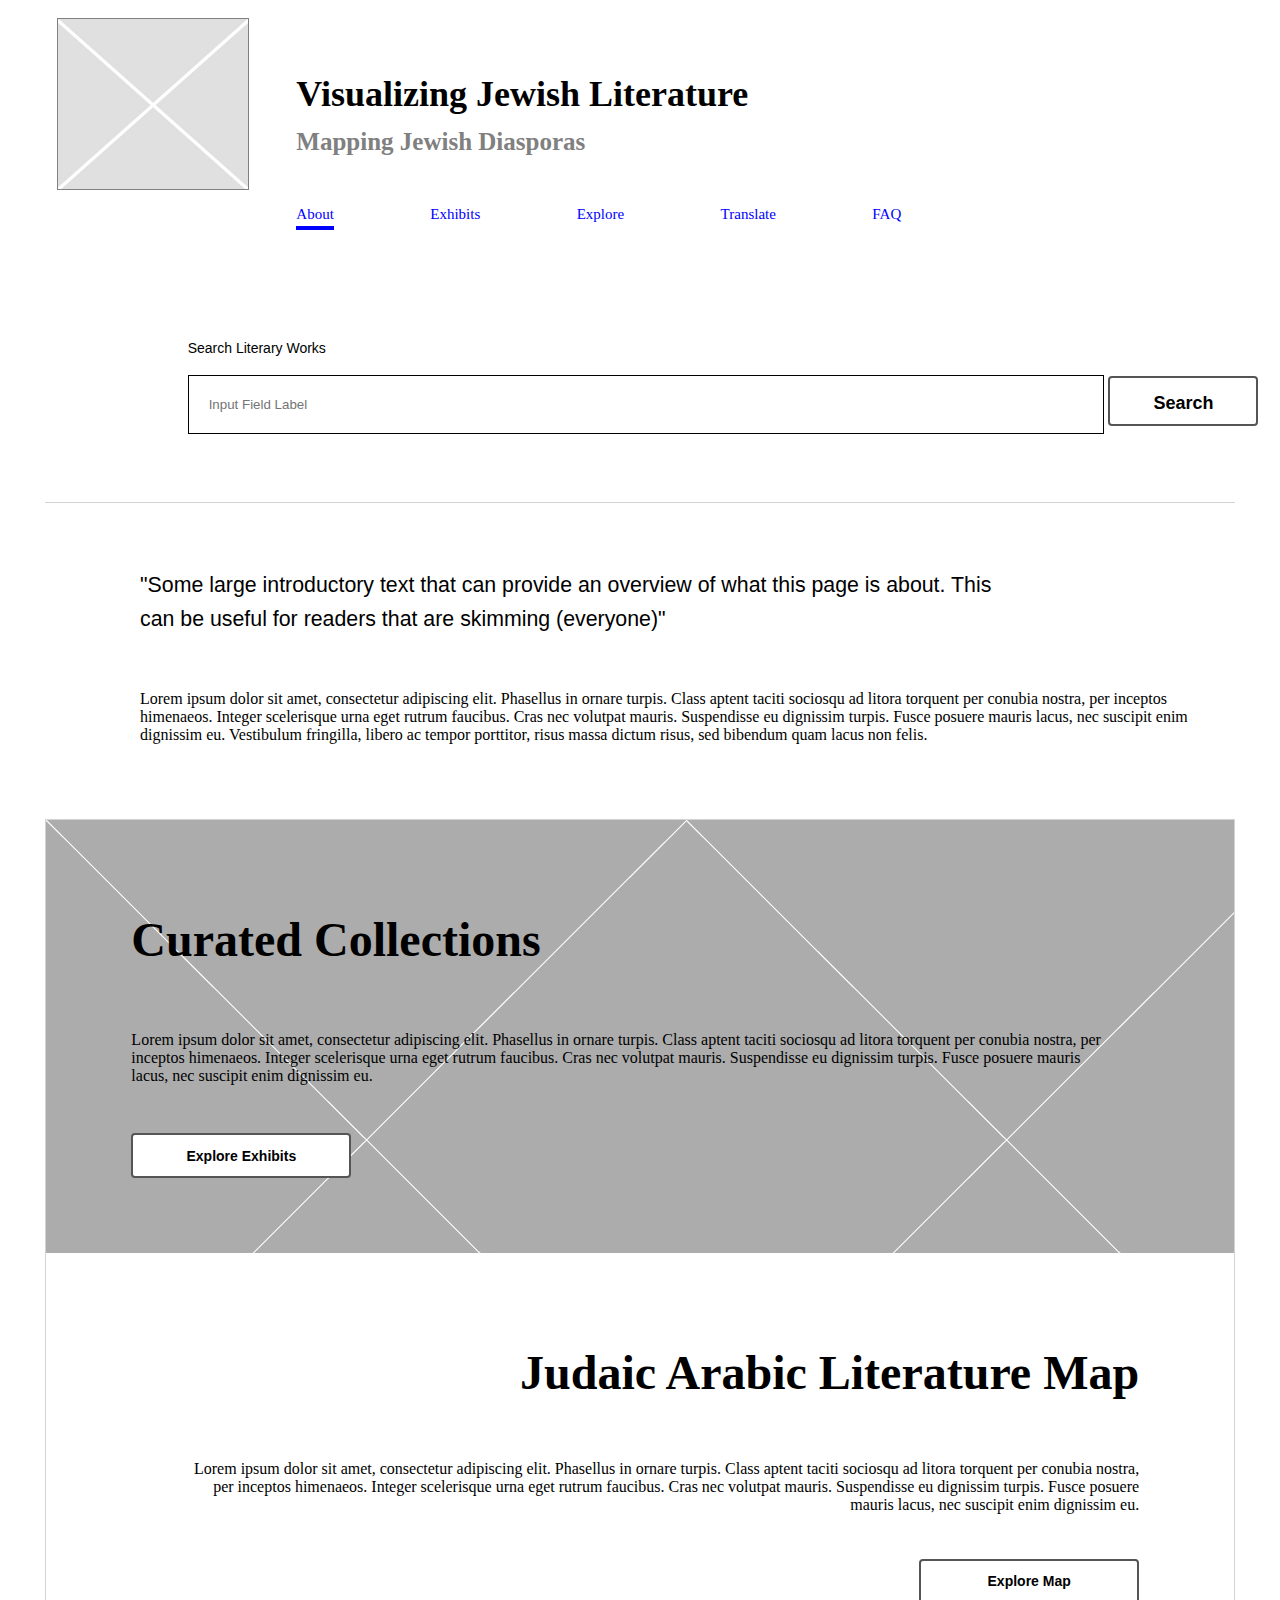
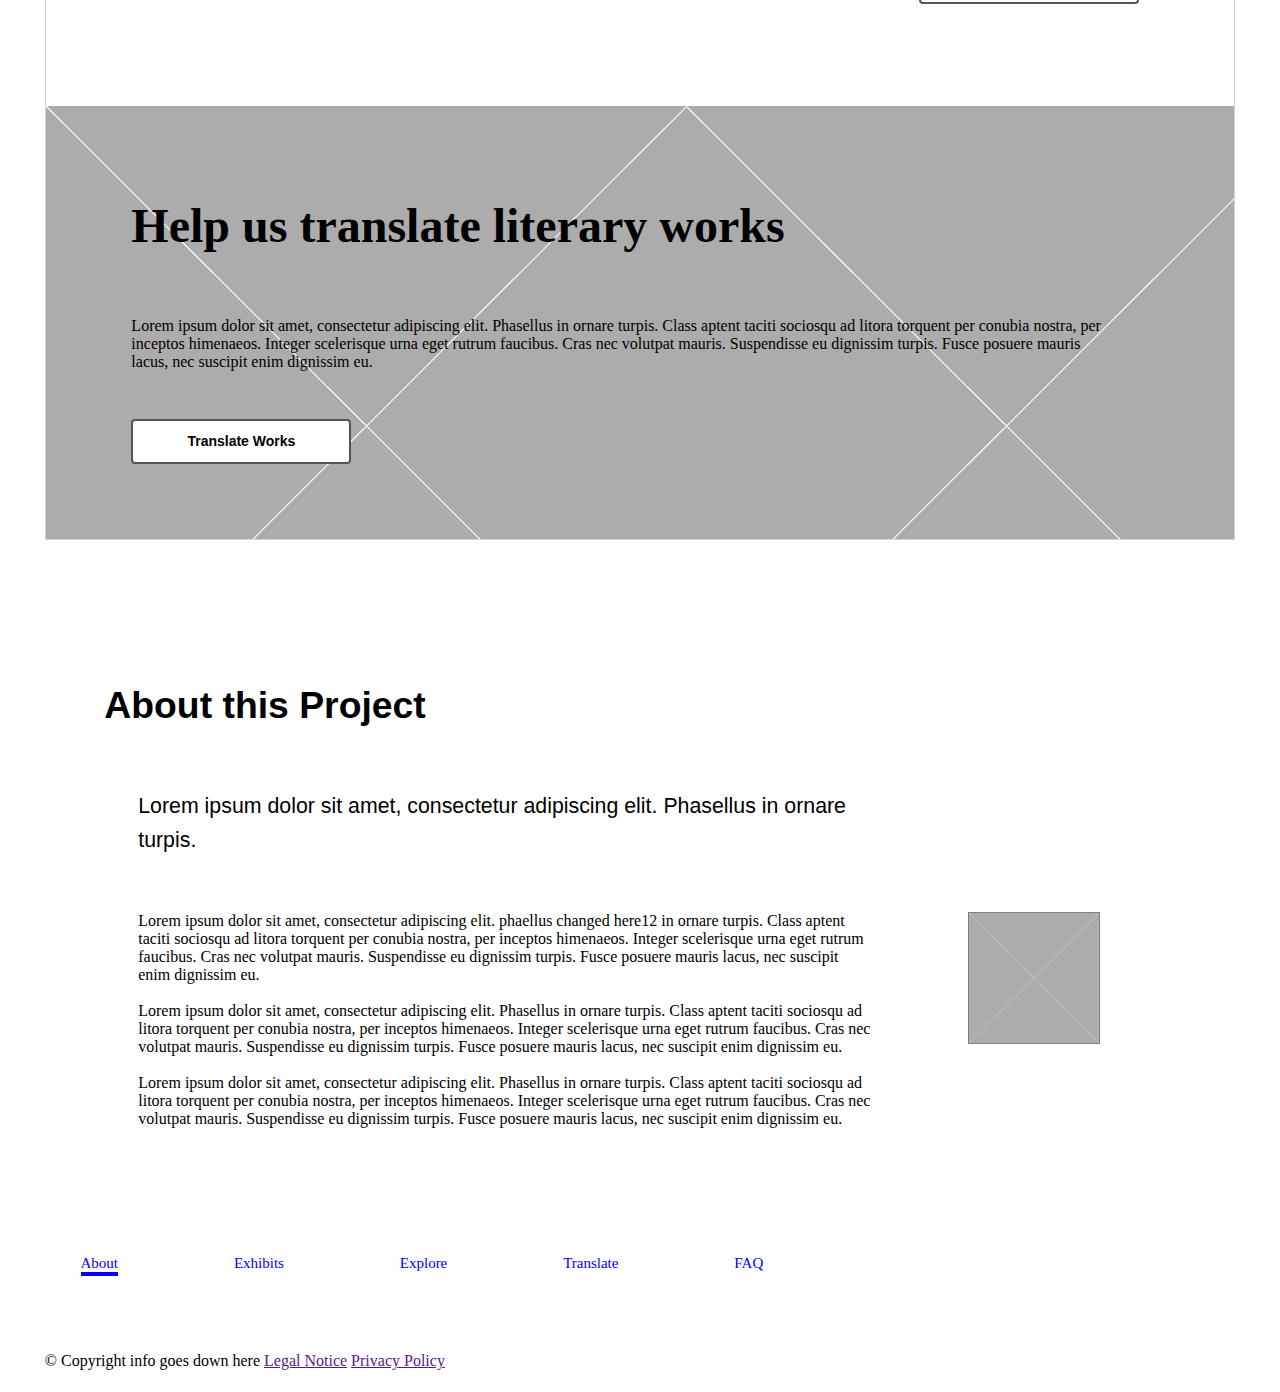
==== website/index.html @ 5f7ebefe "removed website/" ====
<!doctype html>
<html lang="en">
  <head>
    <!-- Required meta tags -->
    <meta charset="utf-8">
    <meta name="viewport" content="width=device-width, initial-scale=1, shrink-to-fit=no">
    <!-- Add in key words and description! -->


    <!-- Bootstrap CSS -->
    <link rel="stylesheet" href="https://stackpath.bootstrapcdn.com/bootstrap/4.1.1/css/bootstrap.min.css" integrity="sha384-WskhaSGFgHYWDcbwN70/dfYBj47jz9qbsMId/iRN3ewGhXQFZCSftd1LZCfmhktB" crossorigin="anonymous">
    <title>Jewish Language Orthographies</title>
    <link rel="stylesheet" href="css/jewish_lang_orth.css">

    <!-- add an icon -->


  </head>
  <body>
    <header>
        <img class="top-right-image" src="images/placeholder-rectangle.jpg" alt="placeholder image">
        <div class= "header-text">
            <h1>Visualizing Jewish Literature</h1>
            <h2>Mapping Jewish Diasporas</h2>
            <nav>
                <a href="index.html" class="active">About</a>
                <a href="exhibits.html">Exhibits</a>
                <a href="explore.html">Explore</a>
                <a href="translate.html">Translate</a>
                <a href="faq.html">FAQ</a>
            </nav>
        </div>
    </header>
    <main>
        <div class="search-container">
            <p id="Search-Lit">Search Literary Works</p>
            <form action="/action_page.php">
                <input type="text" placeholder="Input Field Label" name="search">
                <button type="submit">Search</button>
            </form>
        </div>

    <hr>




        <div class="introduction">
            <p class="larger-text">"Some large introductory text that can provide an overview of what this page is about. This can be useful for readers that are skimming (everyone)"</p>

            <p>Lorem ipsum dolor sit amet, consectetur adipiscing elit. Phasellus in ornare turpis. Class aptent taciti sociosqu ad litora torquent per conubia nostra, per inceptos himenaeos. Integer scelerisque urna eget rutrum faucibus. Cras nec volutpat mauris. Suspendisse eu dignissim turpis. Fusce posuere mauris lacus, nec suscipit enim dignissim eu. Vestibulum fringilla, libero ac tempor porttitor, risus massa dictum risus, sed bibendum quam lacus non felis.</p>
        </div>

        <div class="featured-boxes">
            <div class="featured-odd">
                <h1>Curated Collections</h1>
                <p>Lorem ipsum dolor sit amet, consectetur adipiscing elit. Phasellus in ornare turpis. Class aptent taciti sociosqu ad litora torquent per conubia nostra, per inceptos himenaeos. Integer scelerisque urna eget rutrum faucibus. Cras nec volutpat mauris. Suspendisse eu dignissim turpis. Fusce posuere mauris lacus, nec suscipit enim dignissim eu.</p>

                <button onclick="href='exhibits.html'" type="button">Explore Exhibits</button>
<!--
                <div id="button">
                    <a href="exhibits.html">Explore Exhibits</a>
                </div> -->
            </div>

            <div class="featured-even">
                <h1>Judaic Arabic Literature Map</h1>
                <p>Lorem ipsum dolor sit amet, consectetur adipiscing elit. Phasellus in ornare turpis. Class aptent taciti sociosqu ad litora torquent per conubia nostra, per inceptos himenaeos. Integer scelerisque urna eget rutrum faucibus. Cras nec volutpat mauris. Suspendisse eu dignissim turpis. Fusce posuere mauris lacus, nec suscipit enim dignissim eu.</p>

                <button onclick="href='exhibits.html'" type="button">Explore Map</button>

            </div>


            <div class="featured-odd">
                <h1>Help us translate literary works</h1>
                <p>Lorem ipsum dolor sit amet, consectetur adipiscing elit. Phasellus in ornare turpis. Class aptent taciti sociosqu ad litora torquent per conubia nostra, per inceptos himenaeos. Integer scelerisque urna eget rutrum faucibus. Cras nec volutpat mauris. Suspendisse eu dignissim turpis. Fusce posuere mauris lacus, nec suscipit enim dignissim eu.</p>
                <button onclick="href='exhibits.html'" type="button">Translate Works</button>

            </div>
        </div>

        <div class="abt-this-project">
            <div class= 'abt-this-project-text'>
                <h2>About this Project</h2>
                <p class="larger-text">Lorem ipsum dolor sit amet, consectetur adipiscing elit. Phasellus in ornare turpis.</p>

                <img src="images/placeholder-square.jpg" alt="placeholder image">
                <p>Lorem ipsum dolor sit amet, consectetur adipiscing elit. phaellus changed here12 in ornare turpis. Class aptent taciti sociosqu ad litora torquent per conubia nostra, per inceptos himenaeos. Integer scelerisque urna eget rutrum faucibus. Cras nec volutpat mauris. Suspendisse eu dignissim turpis. Fusce posuere mauris lacus, nec suscipit enim dignissim eu.
                <br><br>
                Lorem ipsum dolor sit amet, consectetur adipiscing elit. Phasellus in ornare turpis. Class aptent taciti sociosqu ad litora torquent per conubia nostra, per inceptos himenaeos. Integer scelerisque urna eget rutrum faucibus. Cras nec volutpat mauris. Suspendisse eu dignissim turpis. Fusce posuere mauris lacus, nec suscipit enim dignissim eu.
                <br><br>
                Lorem ipsum dolor sit amet, consectetur adipiscing elit. Phasellus in ornare turpis. Class aptent taciti sociosqu ad litora torquent per conubia nostra, per inceptos himenaeos. Integer scelerisque urna eget rutrum faucibus. Cras nec volutpat mauris. Suspendisse eu dignissim turpis. Fusce posuere mauris lacus, nec suscipit enim dignissim eu. </p>
            </div>

        </div>



        <div class="bottom-nav">
            <nav>
                <a href="index.html" class="active">About</a>
                <a href="exhibits.html">Exhibits</a>
                <a href="explore.html">Explore</a>
                <a href="translate234567.html">Translate</a>
                <a href="faq.html">FAQ</a>
            </nav>

        </div>


    </main>


    <footer>
        <p>&copy; Copyright info goes down here
        <a href="">   Legal Notice</a>
        <a href="">   Privacy Policy</a></p>
    </footer>

    <!-- Optional JavaScript -->
    <!-- jQuery first, then Popper.js, then Bootstrap JS -->
    <script src="https://code.jquery.com/jquery-3.3.1.slim.min.js" integrity="sha384-q8i/X+965DzO0rT7abK41JStQIAqVgRVzpbzo5smXKp4YfRvH+8abtTE1Pi6jizo" crossorigin="anonymous"></script>
    <script src="https://cdnjs.cloudflare.com/ajax/libs/popper.js/1.14.3/umd/popper.min.js" integrity="sha384-ZMP7rVo3mIykV+2+9J3UJ46jBk0WLaUAdn689aCwoqbBJiSnjAK/l8WvCWPIPm49" crossorigin="anonymous"></script>
    <script src="https://stackpath.bootstrapcdn.com/bootstrap/4.1.1/js/bootstrap.min.js" integrity="sha384-smHYKdLADwkXOn1EmN1qk/HfnUcbVRZyYmZ4qpPea6sjB/pTJ0euyQp0Mk8ck+5T" crossorigin="anonymous"></script>


  </body>
</html>
---- website/css/jewish_lang_orth.css ----
body{
    margin: .5% 3.5% .5% 3.5%;
    padding: 0%;
    text-align: left;
}


header{
    display: inline-block;
    margin-bottom: 5%;
    width: 100%;
    height: 15%;
    padding: 5px, 1px;
}

h1{
    color: black;
/*  text-align: left;
*/  font-size: 36px;
 f
    font-weight: bold;

}

h2{
    color: black;
    text-align: left;
    font-size: 26px;
    font: "Helvetica";
    font-weight: bold;
    line-height: 1;
}

p{
    /*NEED A FONT AND SIZE!*/
}



img.top-right-image{
    display: inline-block;
    position: static;
    width: 190px;
    height: 170px;
    float: left;
    border: 1px solid grey;
    margin-top: 1%;
    margin-right: 4%;
    margin-left: 1%;
}



@media screen and (max-width: 600px){
    img.top-right-image{
        display: none;
    }
}

.header-text{
    position: static;
    line-height: 1.6;
    padding: 1%;
    padding-left: 8%;
    padding-top: 3%;
    text-align: left;
    font-size: 15px;
    left: 220px;
}

.header-text h1{
/*    font: 50pt;
*/    margin-bottom: 5px;
}

.header-text h2{
    margin-top: 5px;
    color: grey;
    font-size: 25px;
}

nav{
/*  float: left;
*/  /*width: 80%;*/
/*  margin-top: 2%;
*/  overflow: hidden;
}

nav a{
    color: Blue;
    text-decoration: none;
    height: 3%;
    display: inline-block;
    text-align: left;
    padding-left: 0%;
    padding-top: 3%;
    margin-right: 10%;
    cursor: pointer;
    font-size: 15px;
}


.active, nav a:hover{
    text-decoration: none;
    border-bottom: solid 4px;
/*    padding: .1em;
*/    color: blue;
}


.search-container{
    display: block;
    width: 100%;
    margin: 0 auto;
    position: static;
    padding-left: 12%;
}

p#Search-Lit{
    font-family: Verdana, Geneva, sans-serif;
    font-size: 14px;
    padding-bottom: .5%;
    padding-top: 2%;
    padding-left: 0%;
    text-align: left;
}

.search-container form{
    display: block;
    position: static;
    margin: 0 auto;
    padding-bottom: 5%;
}

.search-container input{
/*  margin: auto;
*/  width: 75%;
    height: 55px;
/*    padding: 10px;
*/  padding-left: 20px;
    border-color: black;
    border: 1px solid black;
/*    justify-content: center;
    align-items: center;*/
}

.search-container button{
    display: block;
    background-color: white;
    color: black;
    border: 2px solid #555555;
    height: 50px;
    width: 150px;
    font-weight: bold;
    font-size: 18px;
    border-radius: 4px;
/*    text-align: center;
*/
    padding: 15px 15px;
    display: inline-block;
    text-decoration: none;
}

hr{
    border: 0;
    clear:both;
    display:block;
    width: 100%;               
    background-color: LightGray;
    height: 1px;
}


.introduction{
    width: 90%;
    justify-content: left;
    text-align: left;
    padding-left: 8%;
    padding-bottom: 5%;
    padding-top: 3%;
}

p.larger-text{
    font-size: 16pt;
    line-height: 1.6;
    font-family: "Century Gothic", CenturyGothic, AppleGothic, sans-serif;
    width: 80%;
    padding-bottom: 3%;
}


.featured-boxes{
    display: inline-block;
    border: 1px solid lightgray;
    margin-bottom: 5%;
    /*margin-right: 0%; 
i need to adjust the body if i want it to take up whole width
 */
}


button{

    height: 55px;
    width: 150px;
    font-weight: bold;
    font-size: 18px;
    border-radius: 4px;
    text-align: center;
    padding: 15px 32px;
    display: inline-block;
    text-decoration: none;
}

.featured-boxes button{
    background-color: white;
    color: black;
    border: 2px solid #555555;
    height: 45px;
    width: 220px;
    font: "Helvetica";
    font-size: 14px;
    border-radius: 4px;
    text-align: center;
    padding: 10px 32px;
    text-decoration: none;
    margin-bottom: 7%;
}

.featured-odd{
    background-image: url(../images/placeholder-square.jpg);
    padding-right: 10%;
    text-align: left;
    padding-top: 5%;
}

.featured-odd h1{
    padding-left: 8%;
    padding-bottom: 3%;
    text-align: left;
}


.featured-odd p{
    padding-left: 8%;
    padding-bottom: 3%;
    text-align: left;
}

.featured-odd h1{
    font-size: 36pt;
}

.featured-odd button{
    margin-left: 8%;

}

.featured-even{
    display: inline-block;
    padding-left: 12%;
    justify-content: right;
    padding-right: 8%;
    text-align: right;
    padding-top: 5%;
    padding-bottom: 3%;
}

.featured-even h1{
    padding-bottom: 3%;
    text-align: right;  
    font-size: 36pt;
}

.featured-even p{
text-align: right;
    padding-bottom: 3%;
}



.abt-this-project-text{
/*    width: 60%;
*/    padding-left: 5%;
    margin-bottom: 5%;
}

.abt-this-project h2{
    width: 65%;
   font-family: "Helvetica Neue", Helvetica, Arial, sans-serif;
   font-size: 28pt;
    padding-top: 5%;
    padding-bottom: 3%;
}

.abt-this-project p{
    width: 65%;

    padding-left: 3%;
    padding-top: 0%;
    padding-bottom: 3%;
}

.abt-this-project img{
    display: inline;
    width: 130px;
    height: 130px;
    float: right;
    border: 1px solid grey;
    margin-right: 12%;
    margin-left: 5%;
}

@media screen and (max-width: 600px){
    .abt-this-project img{
        display: none;
    }
}

.bottom-nav nav{
/*  display: block;
*/  margin: 3%;

}

footer{
    width: 100%;
    display: inline-block;
    margin-top: 2%;
    margin-bottom: 0%;
    padding: 0%;
    text-align: left;


}
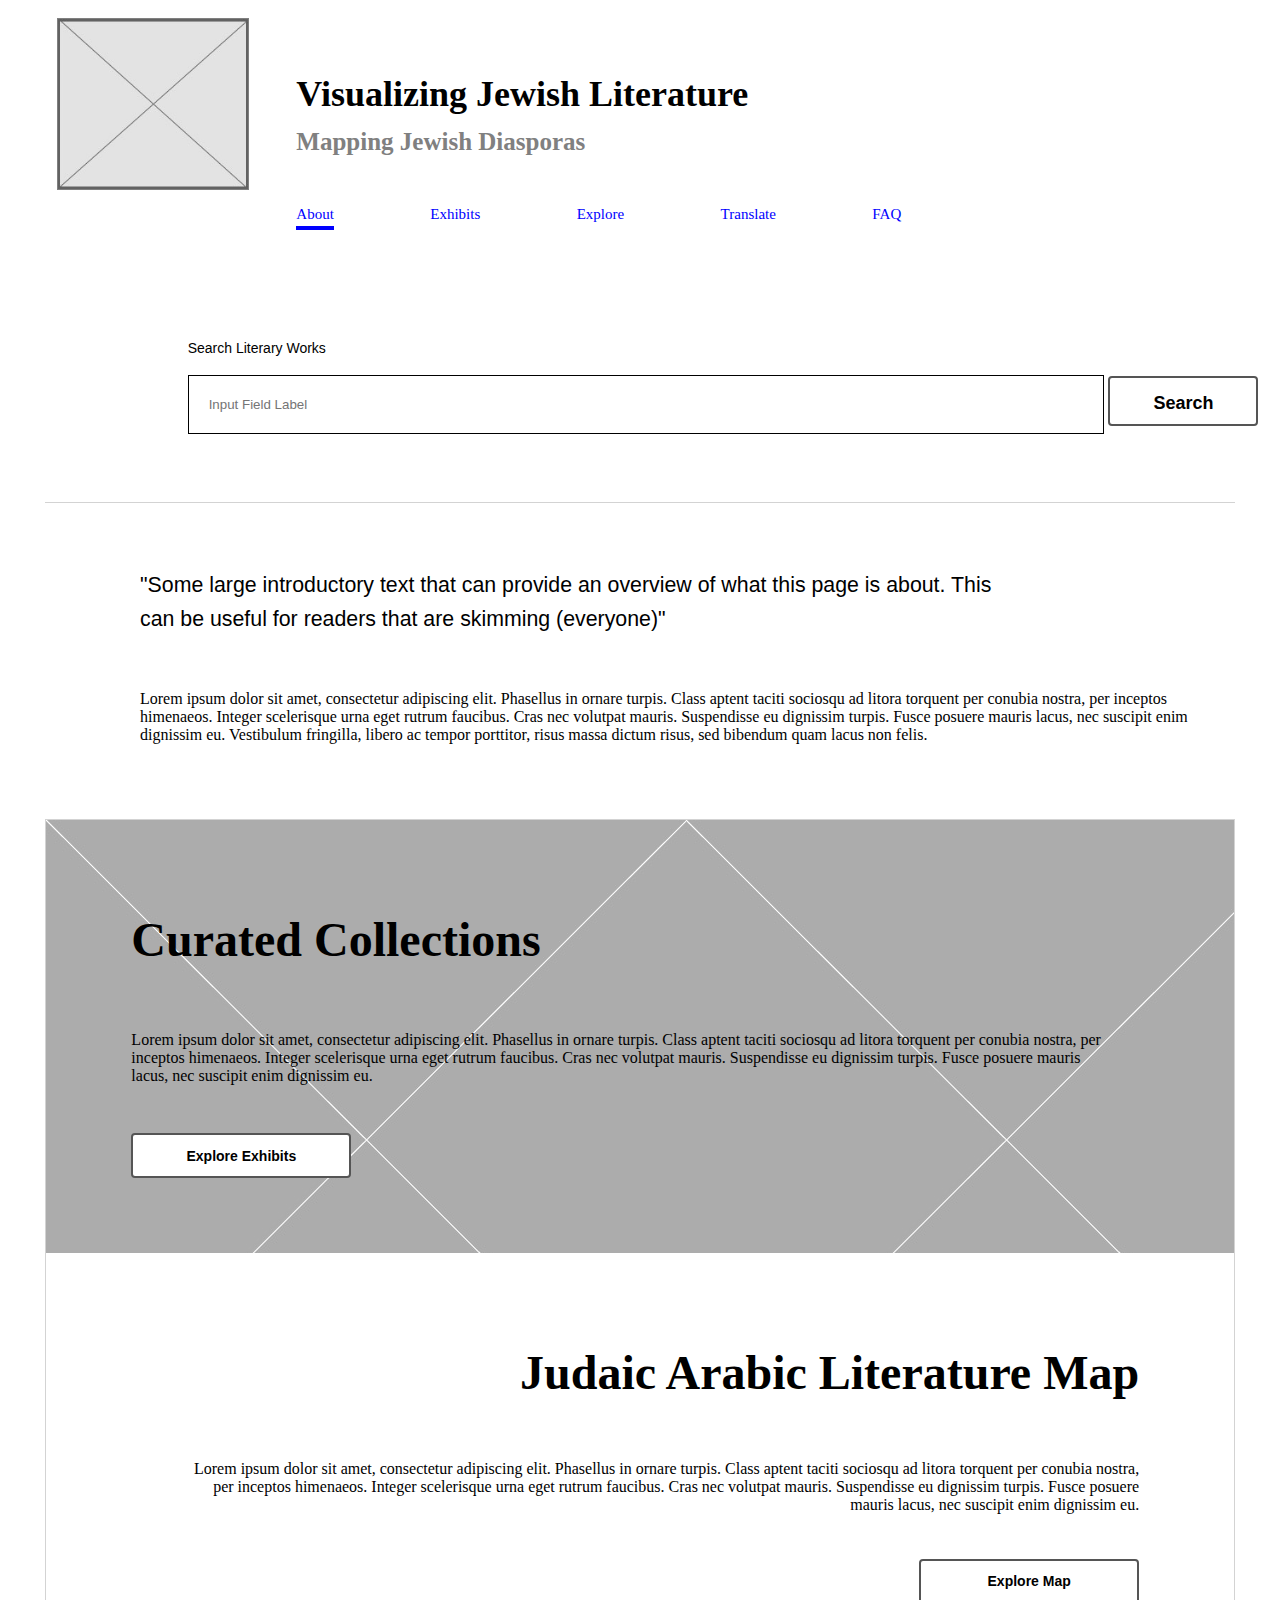
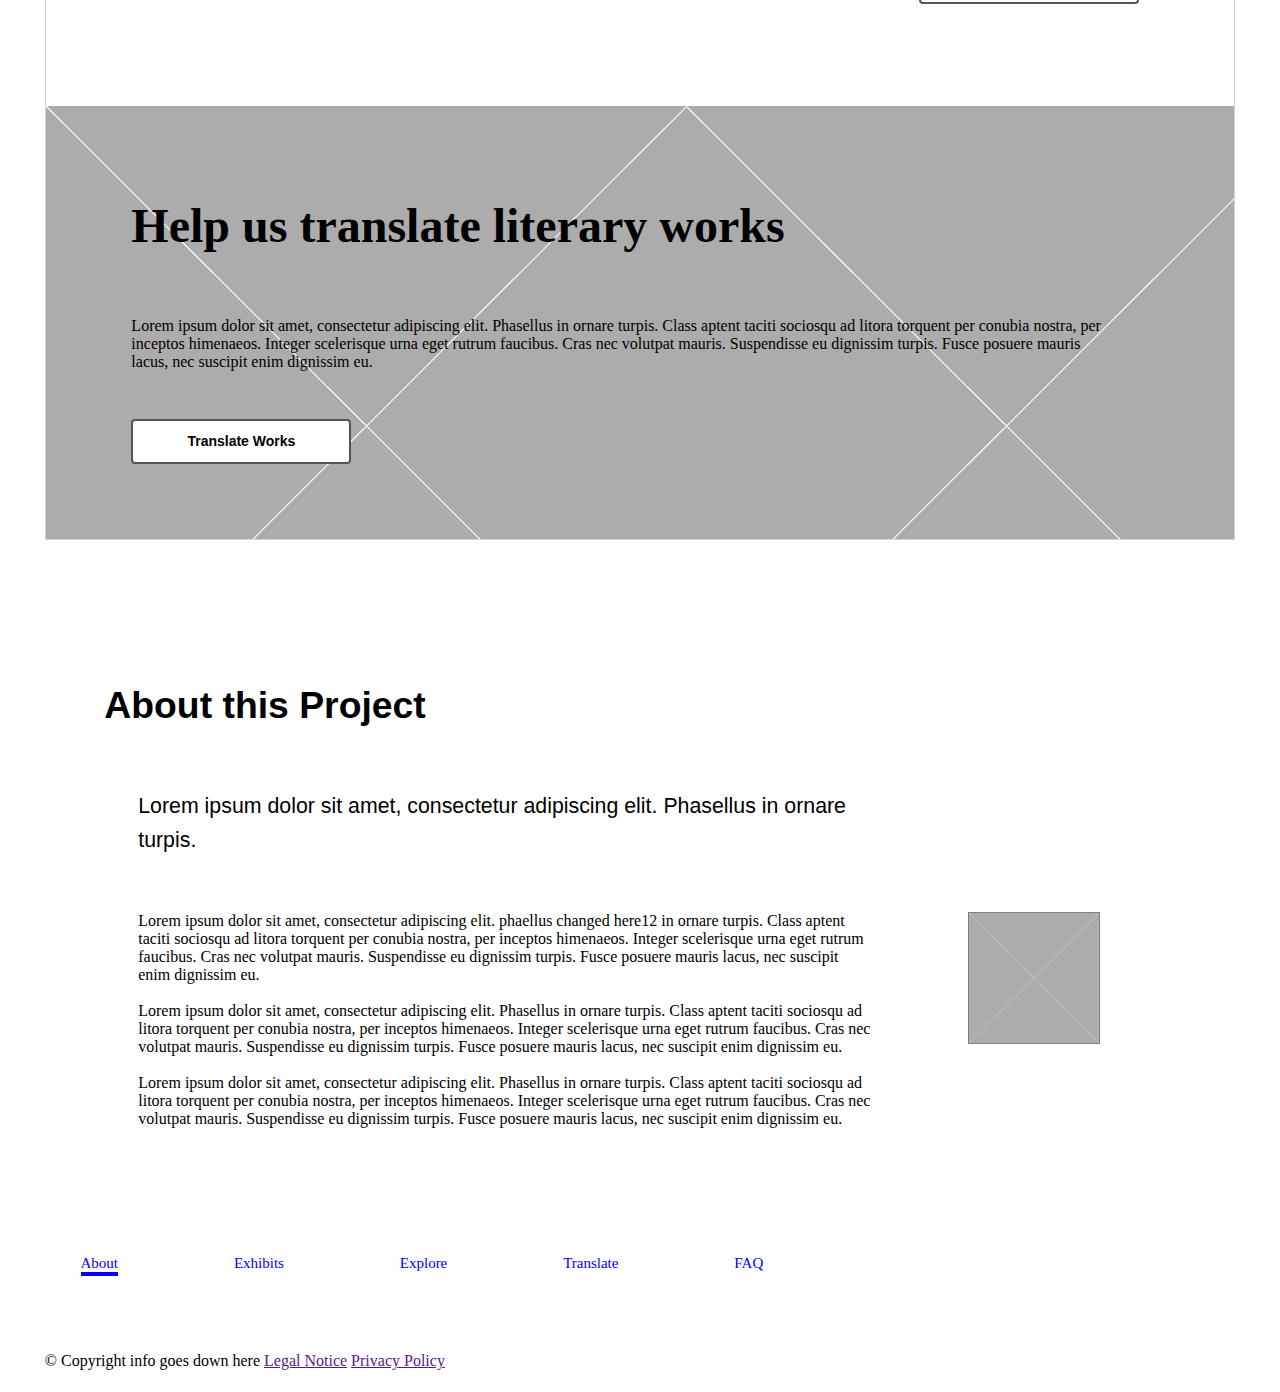
==== commit abc42f6f: "make sure that the "website/" is removed from "website/images" if taking copy project path." ====
--- a/website/index.html
+++ b/website/index.html
@@ -18,7 +18,7 @@
   </head>
   <body>
     <header>
-        <img class="top-right-image" src="images/placeholder-rectangle.jpg" alt="placeholder image">
+        <img class="top-right-image" src="images/placeholder-smaller-rectangle.jpg" alt="placeholder image">
         <div class= "header-text">
             <h1>Visualizing Jewish Literature</h1>
             <h2>Mapping Jewish Diasporas</h2>
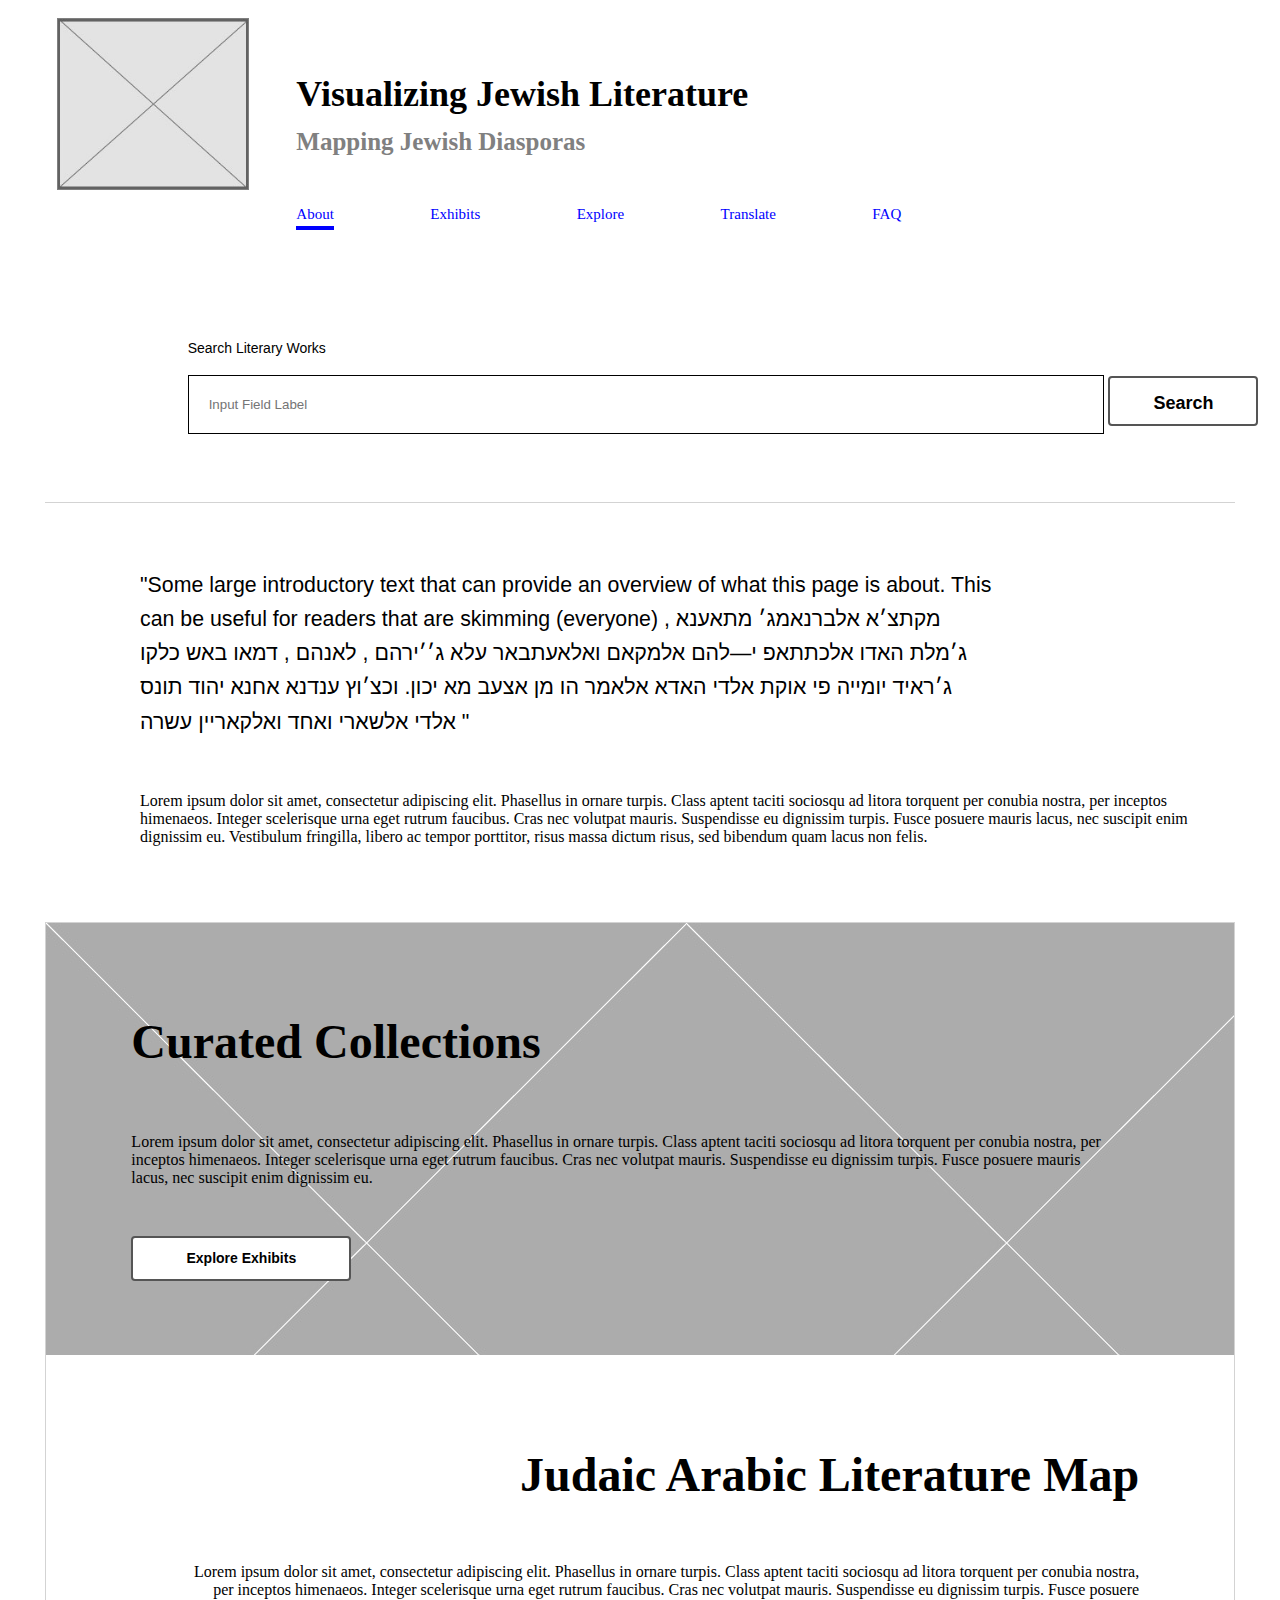
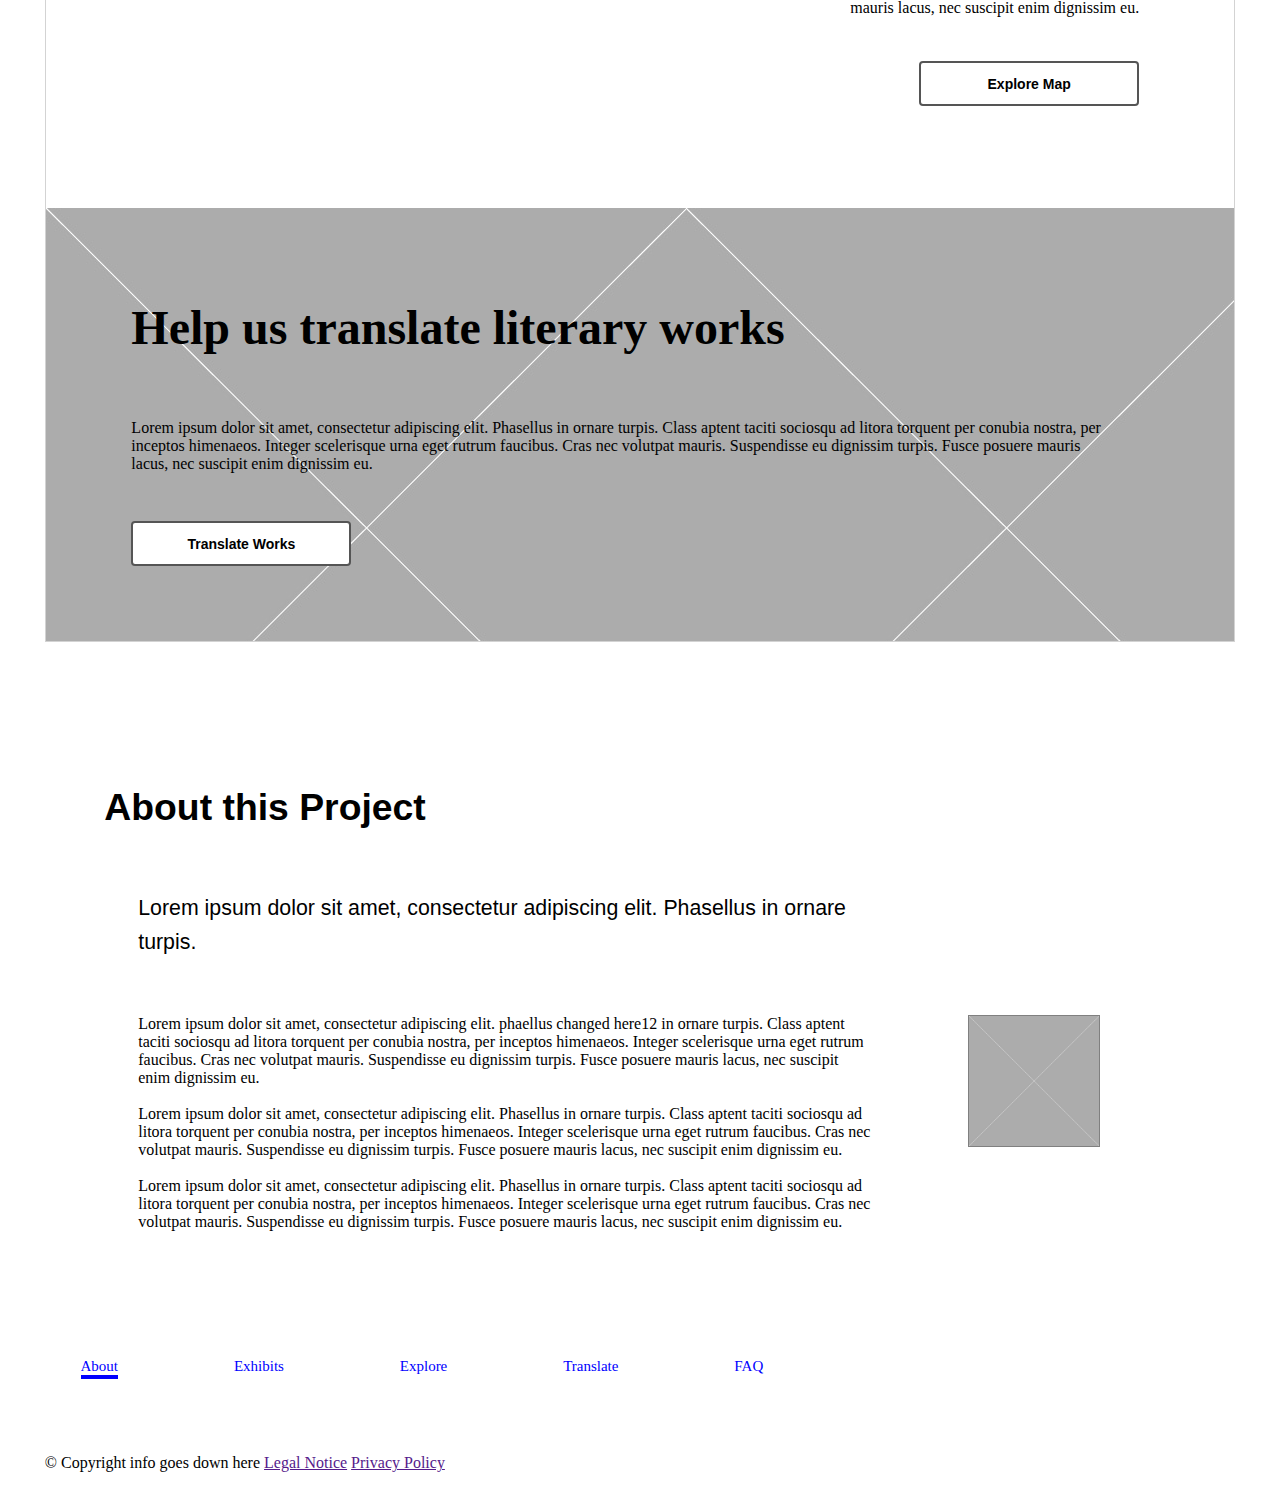
==== commit 137bc7cc: "added judeo-arabic" ====
--- a/website/index.html
+++ b/website/index.html
@@ -46,7 +46,8 @@
 
 
         <div class="introduction">
-            <p class="larger-text">"Some large introductory text that can provide an overview of what this page is about. This can be useful for readers that are skimming (everyone)"</p>
+            <p class="larger-text">"Some large introductory text that can provide an overview of what this page is about. This can be useful for readers that are skimming (everyone)    מקתצ׳א אלברנאמג׳ מתאענא , ג׳מלת האדו אלכתתאפ י—להם אלמקאם ואלאעתבאר עלא ג׳׳ירהם , לאנהם , דמאו באש כלקו ג׳ראיד יומייה פי אוקת אלדי האדא אלאמר הו מן אצעב מא יכון.  וכצ׳וץ ענדנא אחנא יהוד תונס אלדי אלשארי ואחד ואלקאריין עשרה
+"</p>
 
             <p>Lorem ipsum dolor sit amet, consectetur adipiscing elit. Phasellus in ornare turpis. Class aptent taciti sociosqu ad litora torquent per conubia nostra, per inceptos himenaeos. Integer scelerisque urna eget rutrum faucibus. Cras nec volutpat mauris. Suspendisse eu dignissim turpis. Fusce posuere mauris lacus, nec suscipit enim dignissim eu. Vestibulum fringilla, libero ac tempor porttitor, risus massa dictum risus, sed bibendum quam lacus non felis.</p>
         </div>
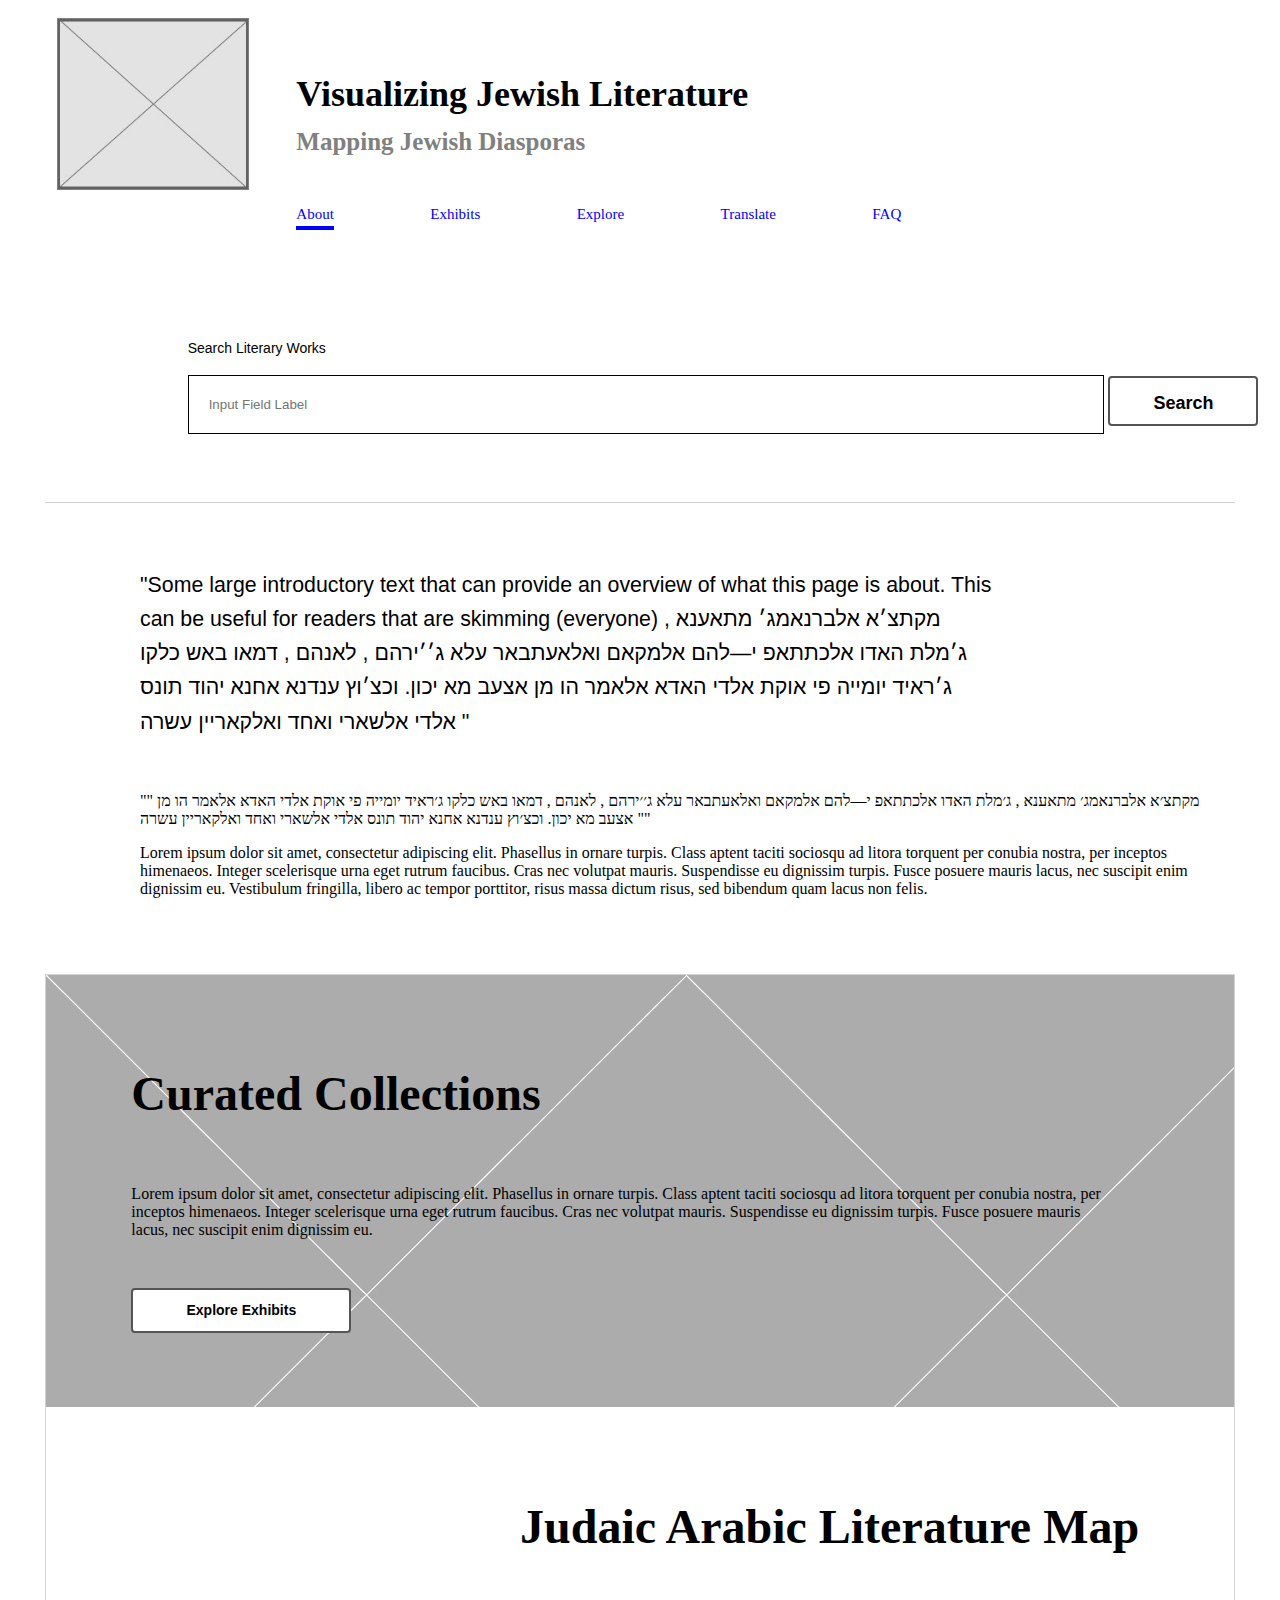
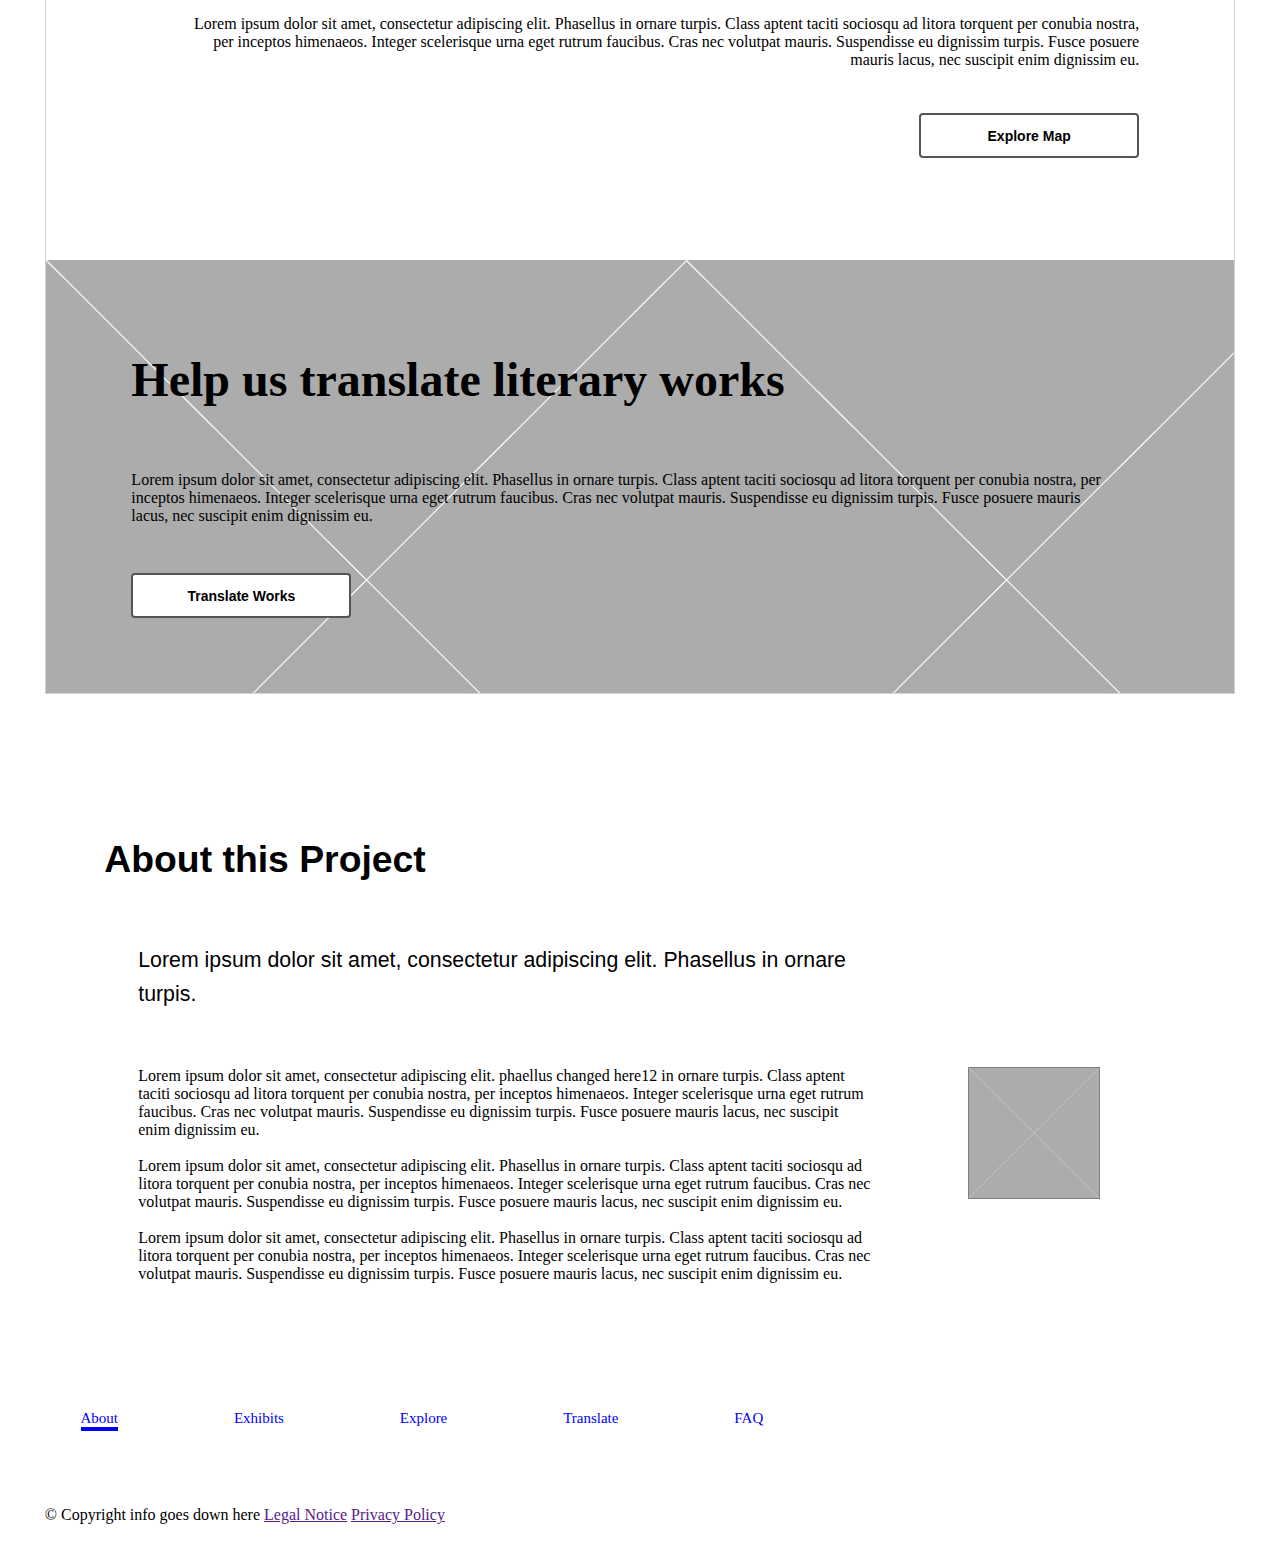
==== commit 5914d599: "same judeo-arabic text below" ====
--- a/website/index.html
+++ b/website/index.html
@@ -49,6 +49,8 @@
             <p class="larger-text">"Some large introductory text that can provide an overview of what this page is about. This can be useful for readers that are skimming (everyone)    מקתצ׳א אלברנאמג׳ מתאענא , ג׳מלת האדו אלכתתאפ י—להם אלמקאם ואלאעתבאר עלא ג׳׳ירהם , לאנהם , דמאו באש כלקו ג׳ראיד יומייה פי אוקת אלדי האדא אלאמר הו מן אצעב מא יכון.  וכצ׳וץ ענדנא אחנא יהוד תונס אלדי אלשארי ואחד ואלקאריין עשרה
 "</p>
 
+            <p>  "" מקתצ׳א אלברנאמג׳ מתאענא , ג׳מלת האדו אלכתתאפ י—להם אלמקאם ואלאעתבאר עלא ג׳׳ירהם , לאנהם , דמאו באש כלקו ג׳ראיד יומייה פי אוקת אלדי האדא אלאמר הו מן אצעב מא יכון.  וכצ׳וץ ענדנא אחנא יהוד תונס אלדי אלשארי ואחד ואלקאריין עשרה ""
+</p>
             <p>Lorem ipsum dolor sit amet, consectetur adipiscing elit. Phasellus in ornare turpis. Class aptent taciti sociosqu ad litora torquent per conubia nostra, per inceptos himenaeos. Integer scelerisque urna eget rutrum faucibus. Cras nec volutpat mauris. Suspendisse eu dignissim turpis. Fusce posuere mauris lacus, nec suscipit enim dignissim eu. Vestibulum fringilla, libero ac tempor porttitor, risus massa dictum risus, sed bibendum quam lacus non felis.</p>
         </div>
 
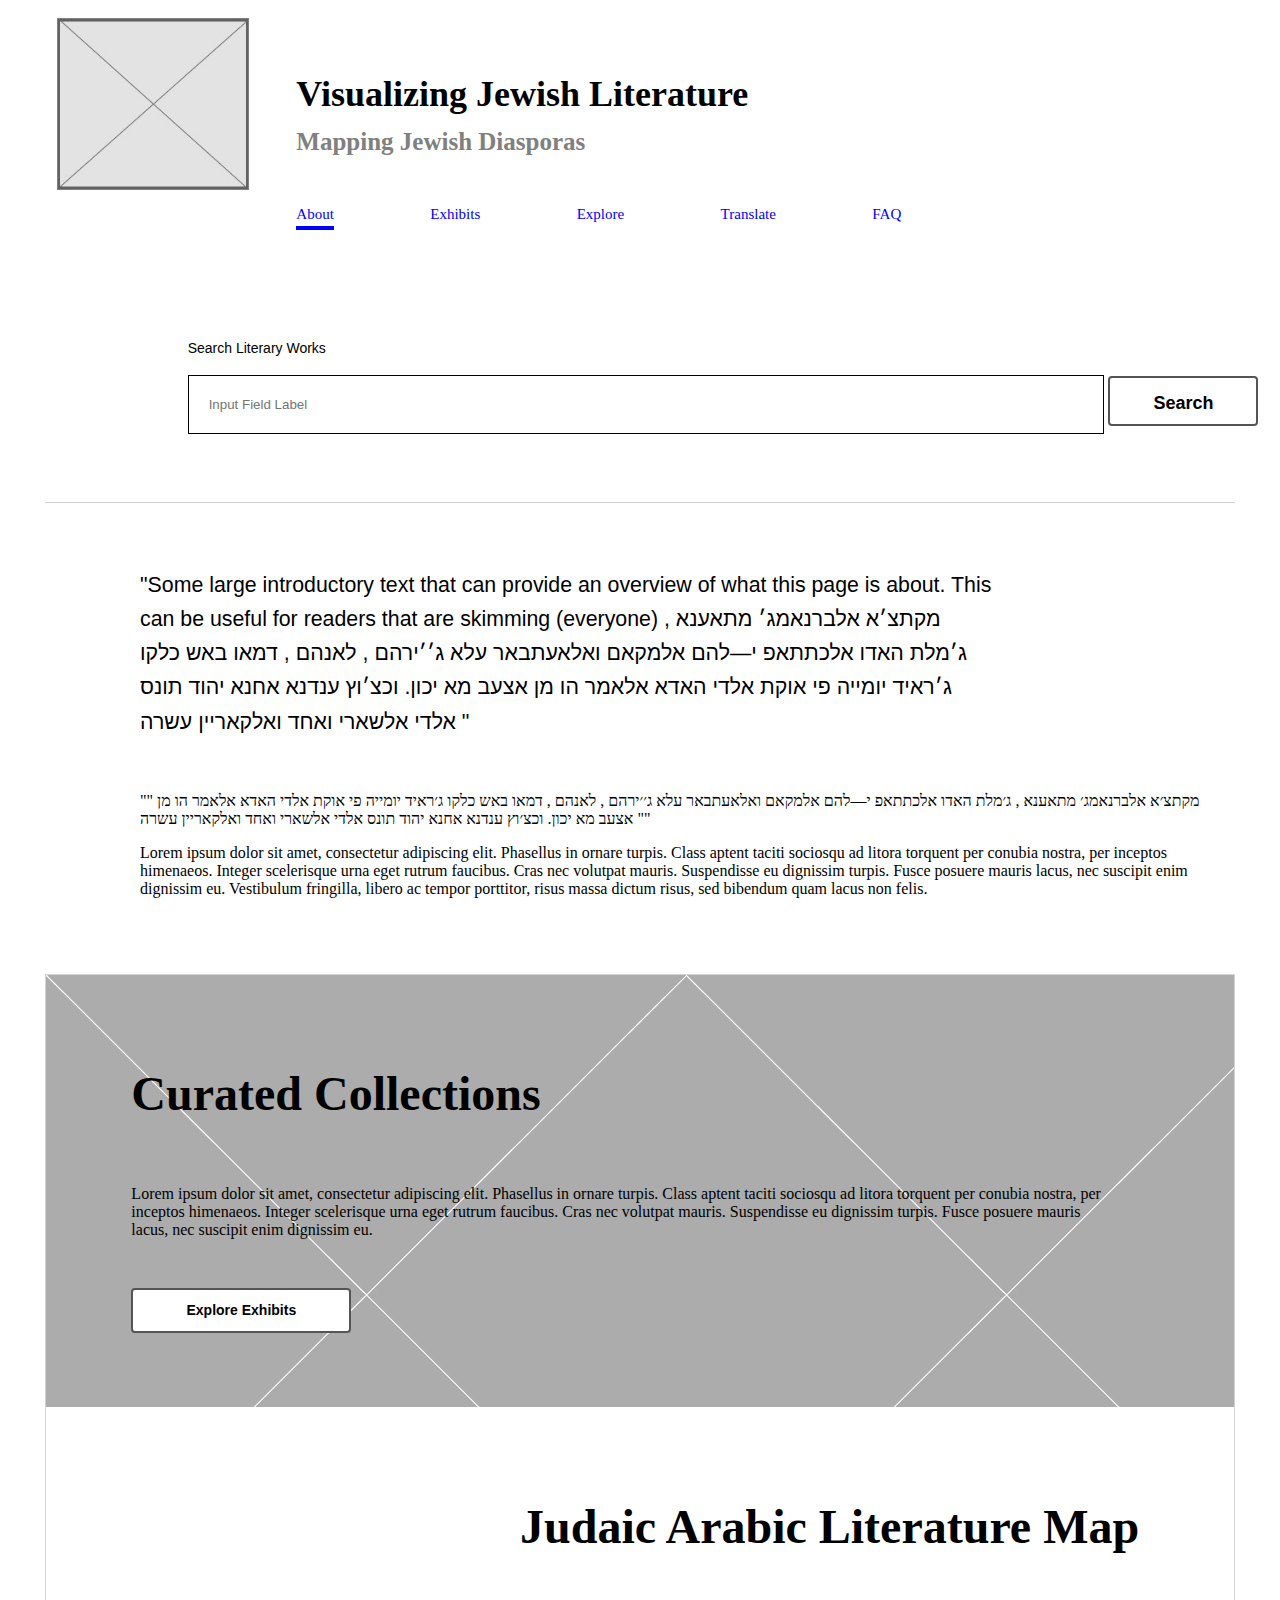
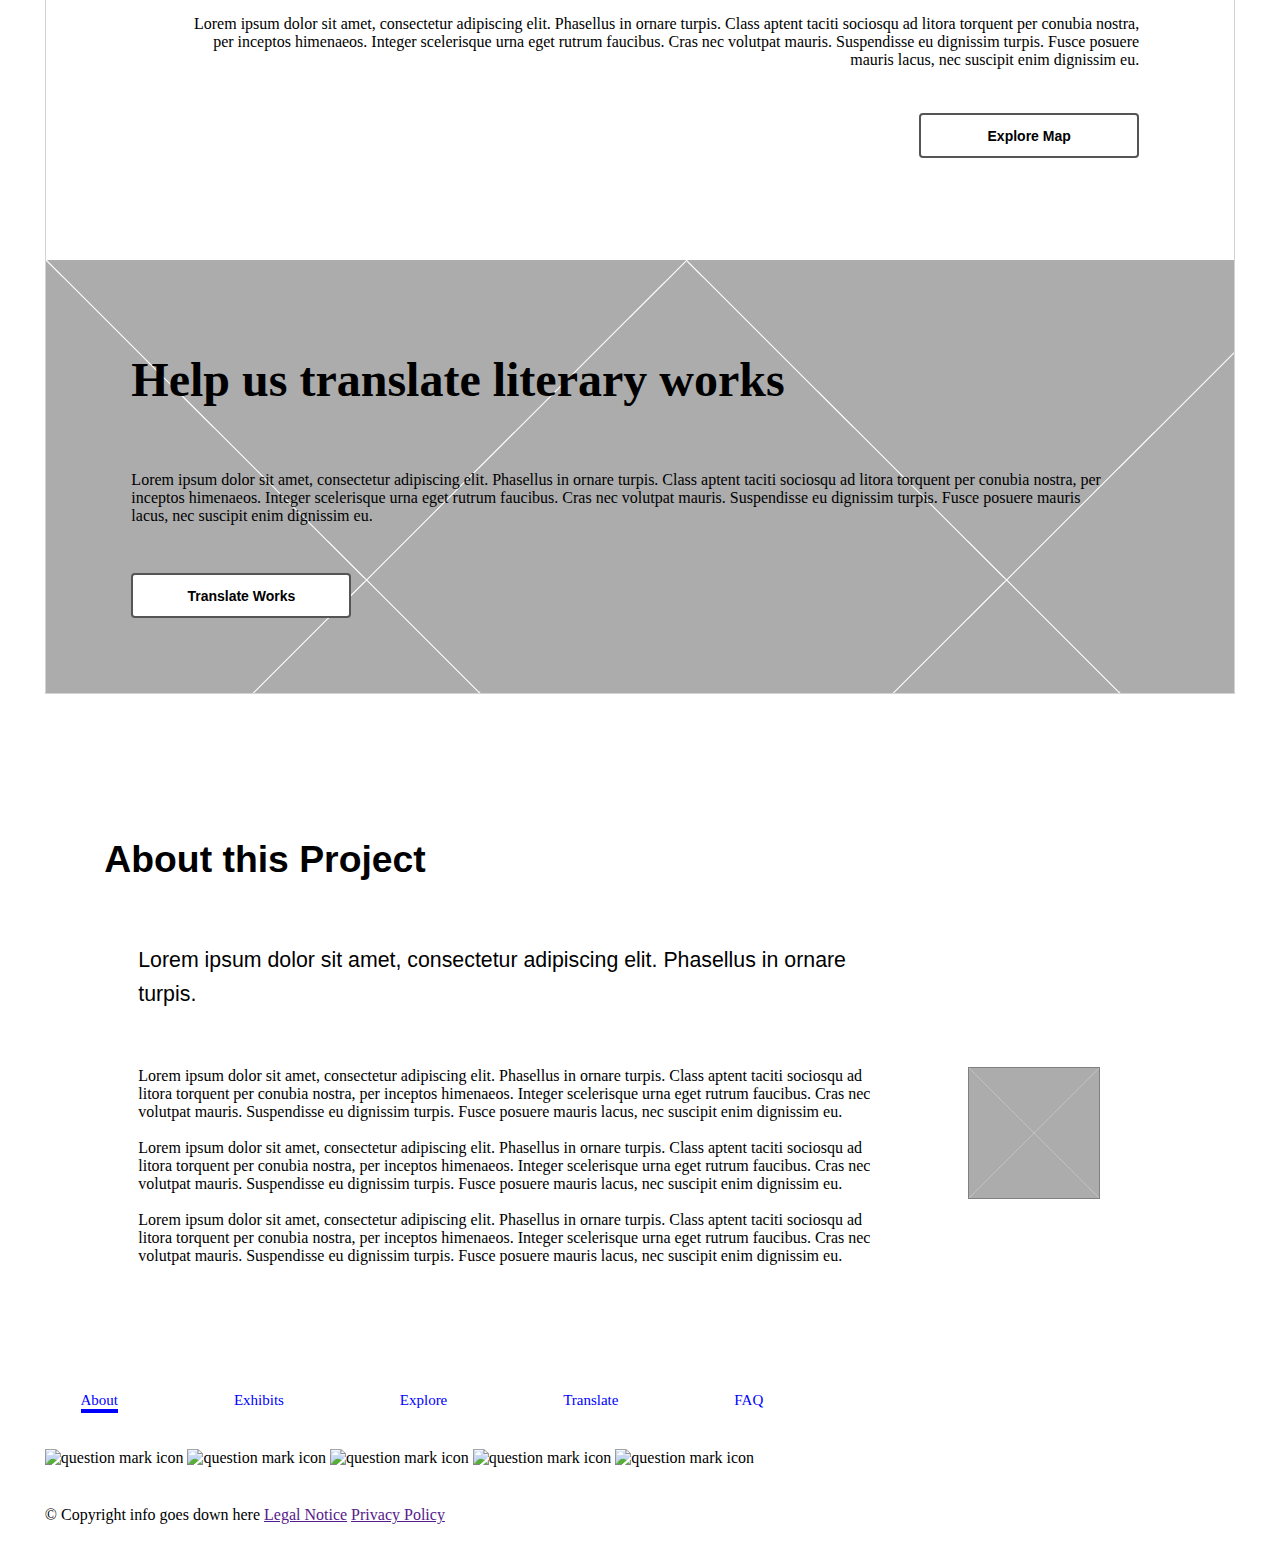
==== commit c0941244: "HTML passed validator; added social media icon placeholders" ====
--- a/website/index.html
+++ b/website/index.html
@@ -54,34 +54,38 @@
             <p>Lorem ipsum dolor sit amet, consectetur adipiscing elit. Phasellus in ornare turpis. Class aptent taciti sociosqu ad litora torquent per conubia nostra, per inceptos himenaeos. Integer scelerisque urna eget rutrum faucibus. Cras nec volutpat mauris. Suspendisse eu dignissim turpis. Fusce posuere mauris lacus, nec suscipit enim dignissim eu. Vestibulum fringilla, libero ac tempor porttitor, risus massa dictum risus, sed bibendum quam lacus non felis.</p>
         </div>
 
-        <div class="featured-boxes">
+
+
+        <div class="featured-boxes"> 
             <div class="featured-odd">
-                <h1>Curated Collections</h1>
-                <p>Lorem ipsum dolor sit amet, consectetur adipiscing elit. Phasellus in ornare turpis. Class aptent taciti sociosqu ad litora torquent per conubia nostra, per inceptos himenaeos. Integer scelerisque urna eget rutrum faucibus. Cras nec volutpat mauris. Suspendisse eu dignissim turpis. Fusce posuere mauris lacus, nec suscipit enim dignissim eu.</p>
-
+                <div class="featured-odd-text">
+                    <h1>Curated Collections</h1>
+                    <p>Lorem ipsum dolor sit amet, consectetur adipiscing elit. Phasellus in ornare turpis. Class aptent taciti sociosqu ad litora torquent per conubia nostra, per inceptos himenaeos. Integer scelerisque urna eget rutrum faucibus. Cras nec volutpat mauris. Suspendisse eu dignissim turpis. Fusce posuere mauris lacus, nec suscipit enim dignissim eu.</p>
+                
                 <button onclick="href='exhibits.html'" type="button">Explore Exhibits</button>
-<!--
-                <div id="button">
-                    <a href="exhibits.html">Explore Exhibits</a>
-                </div> -->
+                
+                </div>
             </div>
 
+
             <div class="featured-even">
-                <h1>Judaic Arabic Literature Map</h1>
-                <p>Lorem ipsum dolor sit amet, consectetur adipiscing elit. Phasellus in ornare turpis. Class aptent taciti sociosqu ad litora torquent per conubia nostra, per inceptos himenaeos. Integer scelerisque urna eget rutrum faucibus. Cras nec volutpat mauris. Suspendisse eu dignissim turpis. Fusce posuere mauris lacus, nec suscipit enim dignissim eu.</p>
-
-                <button onclick="href='exhibits.html'" type="button">Explore Map</button>
-
+                <div class="featured-even-text">
+                    <h1>Judaic Arabic Literature Map</h1>
+                    <p>Lorem ipsum dolor sit amet, consectetur adipiscing elit. Phasellus in ornare turpis. Class aptent taciti sociosqu ad litora torquent per conubia nostra, per inceptos himenaeos. Integer scelerisque urna eget rutrum faucibus. Cras nec volutpat mauris. Suspendisse eu dignissim turpis. Fusce posuere mauris lacus, nec suscipit enim dignissim eu.</p>
+                </div>
+                <button onclick="href='explore.html'" type="button">Explore Map</button>
             </div>
 
 
             <div class="featured-odd">
-                <h1>Help us translate literary works</h1>
-                <p>Lorem ipsum dolor sit amet, consectetur adipiscing elit. Phasellus in ornare turpis. Class aptent taciti sociosqu ad litora torquent per conubia nostra, per inceptos himenaeos. Integer scelerisque urna eget rutrum faucibus. Cras nec volutpat mauris. Suspendisse eu dignissim turpis. Fusce posuere mauris lacus, nec suscipit enim dignissim eu.</p>
+                <div class="featured-odd-text">
+                    <h1>Help us translate literary works</h1>
+                    <p>Lorem ipsum dolor sit amet, consectetur adipiscing elit. Phasellus in ornare turpis. Class aptent taciti sociosqu ad litora torquent per conubia nostra, per inceptos himenaeos. Integer scelerisque urna eget rutrum faucibus. Cras nec volutpat mauris. Suspendisse eu dignissim turpis. Fusce posuere mauris lacus, nec suscipit enim dignissim eu.</p>
                 <button onclick="href='exhibits.html'" type="button">Translate Works</button>
-
+                </div>
             </div>
         </div>
+
 
         <div class="abt-this-project">
             <div class= 'abt-this-project-text'>
@@ -89,35 +93,36 @@
                 <p class="larger-text">Lorem ipsum dolor sit amet, consectetur adipiscing elit. Phasellus in ornare turpis.</p>
 
                 <img src="images/placeholder-square.jpg" alt="placeholder image">
-                <p>Lorem ipsum dolor sit amet, consectetur adipiscing elit. phaellus changed here12 in ornare turpis. Class aptent taciti sociosqu ad litora torquent per conubia nostra, per inceptos himenaeos. Integer scelerisque urna eget rutrum faucibus. Cras nec volutpat mauris. Suspendisse eu dignissim turpis. Fusce posuere mauris lacus, nec suscipit enim dignissim eu.
+                <p>Lorem ipsum dolor sit amet, consectetur adipiscing elit. Phasellus in ornare turpis. Class aptent taciti sociosqu ad litora torquent per conubia nostra, per inceptos himenaeos. Integer scelerisque urna eget rutrum faucibus. Cras nec volutpat mauris. Suspendisse eu dignissim turpis. Fusce posuere mauris lacus, nec suscipit enim dignissim eu. 
                 <br><br>
-                Lorem ipsum dolor sit amet, consectetur adipiscing elit. Phasellus in ornare turpis. Class aptent taciti sociosqu ad litora torquent per conubia nostra, per inceptos himenaeos. Integer scelerisque urna eget rutrum faucibus. Cras nec volutpat mauris. Suspendisse eu dignissim turpis. Fusce posuere mauris lacus, nec suscipit enim dignissim eu.
+                Lorem ipsum dolor sit amet, consectetur adipiscing elit. Phasellus in ornare turpis. Class aptent taciti sociosqu ad litora torquent per conubia nostra, per inceptos himenaeos. Integer scelerisque urna eget rutrum faucibus. Cras nec volutpat mauris. Suspendisse eu dignissim turpis. Fusce posuere mauris lacus, nec suscipit enim dignissim eu. 
                 <br><br>
                 Lorem ipsum dolor sit amet, consectetur adipiscing elit. Phasellus in ornare turpis. Class aptent taciti sociosqu ad litora torquent per conubia nostra, per inceptos himenaeos. Integer scelerisque urna eget rutrum faucibus. Cras nec volutpat mauris. Suspendisse eu dignissim turpis. Fusce posuere mauris lacus, nec suscipit enim dignissim eu. </p>
             </div>
-
         </div>
-
-
 
         <div class="bottom-nav">
             <nav>
                 <a href="index.html" class="active">About</a>
                 <a href="exhibits.html">Exhibits</a>
                 <a href="explore.html">Explore</a>
-                <a href="translate234567.html">Translate</a>
+                <a href="translate.html">Translate</a>
                 <a href="faq.html">FAQ</a>
             </nav>
-
+            <div class="social-media-icons">
+                <img src="images/placeholder-question-mark.png" alt="question mark icon">
+                <img src="images/placeholder-question-mark.png" alt="question mark icon">
+                <img src="images/placeholder-question-mark.png" alt="question mark icon">        
+                <img src="images/placeholder-question-mark.png" alt="question mark icon">
+                <img src="images/placeholder-question-mark.png" alt="question mark icon">
+            </div>
         </div>
-
-
     </main>
 
 
     <footer>
-        <p>&copy; Copyright info goes down here
-        <a href="">   Legal Notice</a>
+        <p>&copy; Copyright info goes down here     
+        <a href="">   Legal Notice</a>     
         <a href="">   Privacy Policy</a></p>
     </footer>
 
@@ -128,5 +133,6 @@
     <script src="https://stackpath.bootstrapcdn.com/bootstrap/4.1.1/js/bootstrap.min.js" integrity="sha384-smHYKdLADwkXOn1EmN1qk/HfnUcbVRZyYmZ4qpPea6sjB/pTJ0euyQp0Mk8ck+5T" crossorigin="anonymous"></script>
 
 
-  </body>
+    </body>
 </html>
+
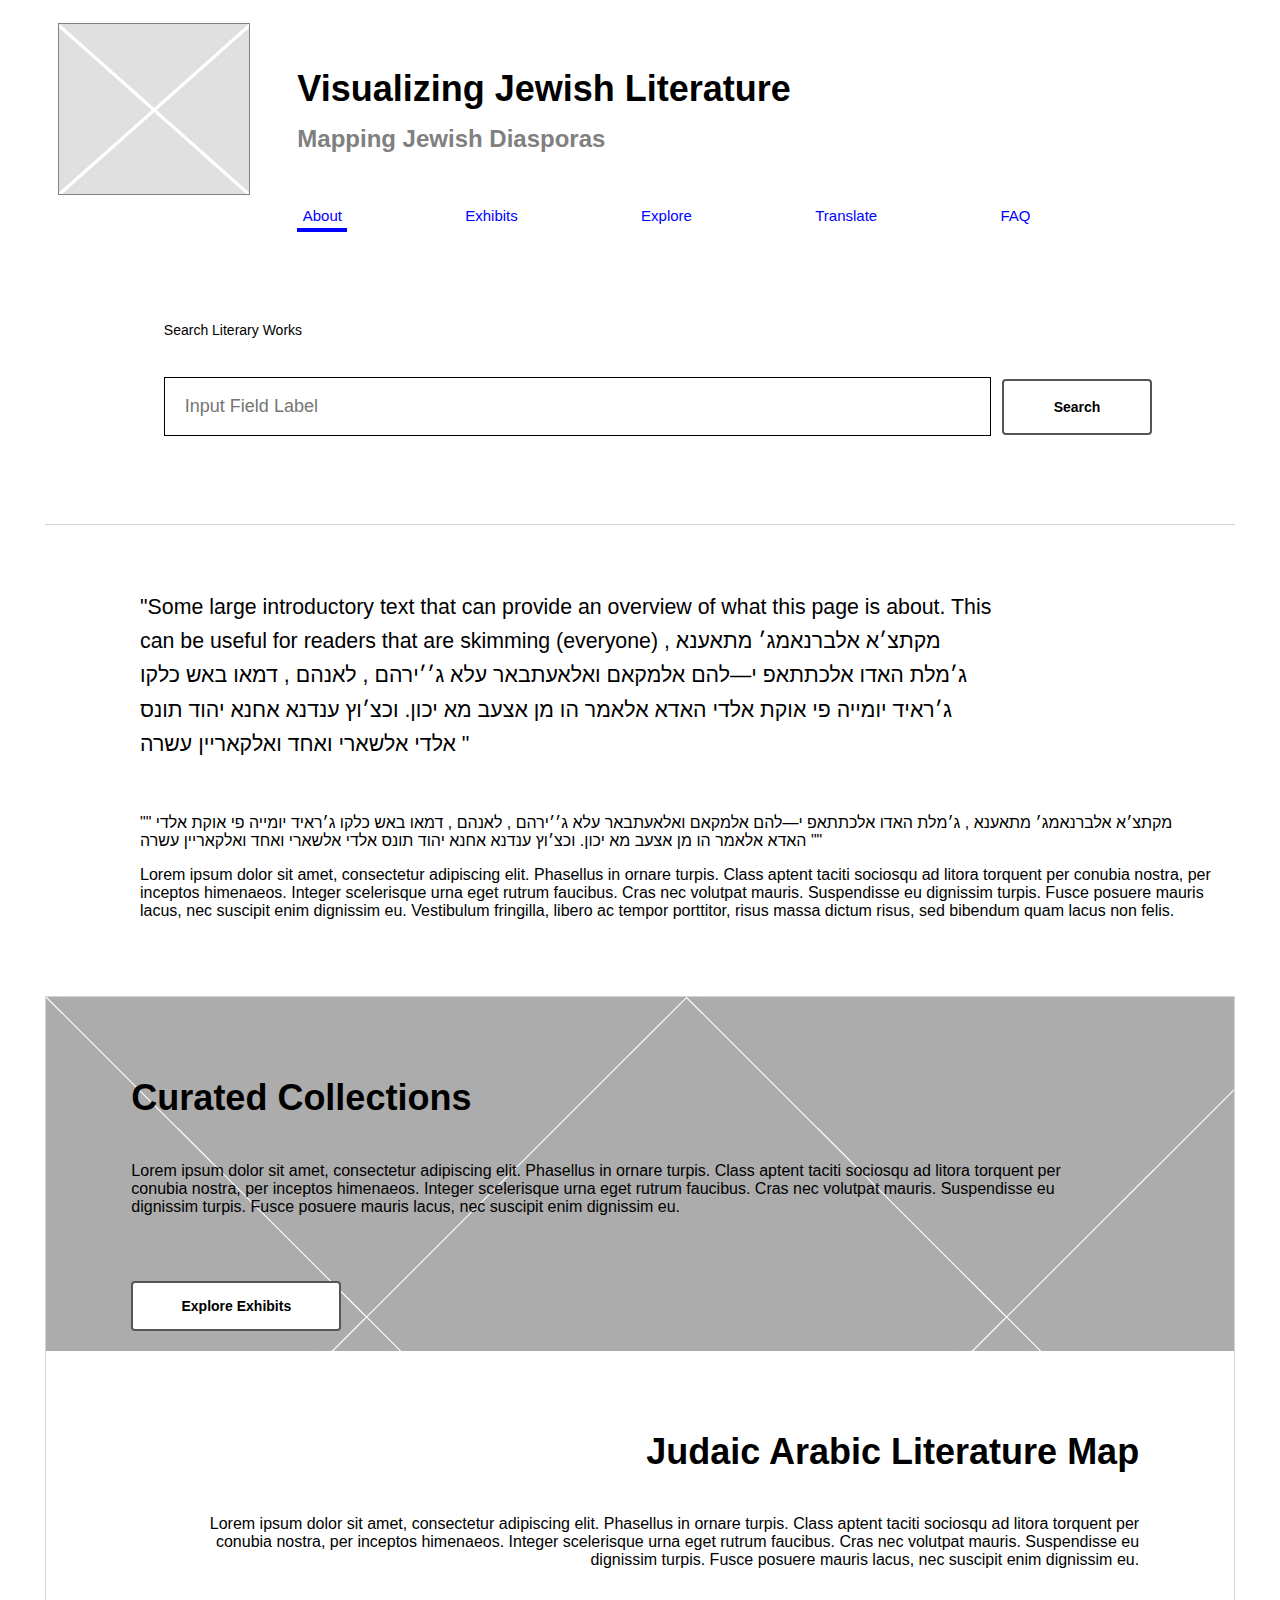
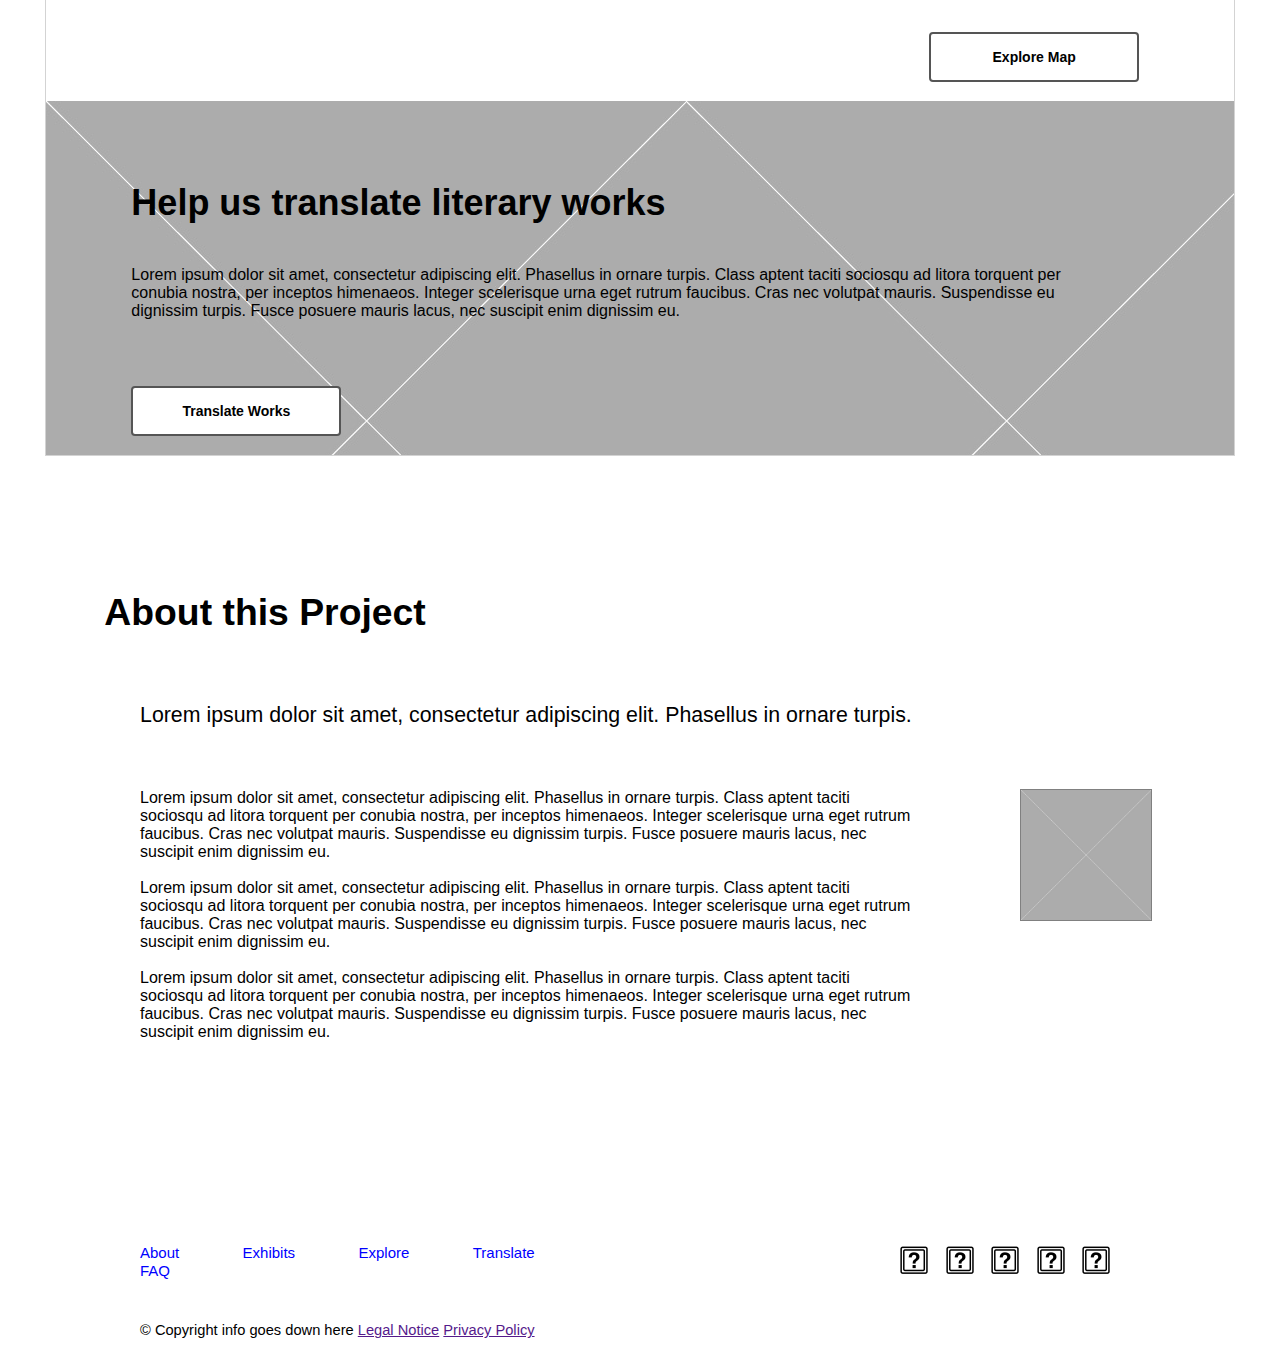
==== commit 2eace974: "increased responsiveness of headers" ====
--- a/website/index.html
+++ b/website/index.html
@@ -18,7 +18,7 @@
   </head>
   <body>
     <header>
-        <img class="top-right-image" src="images/placeholder-smaller-rectangle.jpg" alt="placeholder image">
+        <img class="top-left-image" src="images/placeholder-rectangle.jpg" alt="placeholder image">
         <div class= "header-text">
             <h1>Visualizing Jewish Literature</h1>
             <h2>Mapping Jewish Diasporas</h2>
--- a/website/css/jewish_lang_orth.css
+++ b/website/css/jewish_lang_orth.css
@@ -3,42 +3,39 @@
     margin: .5% 3.5% .5% 3.5%;
     padding: 0%;
     text-align: left;
-}
-
+    font-family: "Helvetica Neue", Helvetica, Arial, sans-serif;
+}
 
 header{
     display: inline-block;
     margin-bottom: 5%;
     width: 100%;
     height: 15%;
-    padding: 5px, 1px;
+    padding: 5px 1px;
 }
 
 h1{
     color: black;
-/*  text-align: left;
-*/  font-size: 36px;
- f
+    text-align: left;
+    font-size: 36px;
     font-weight: bold;
-
+    margin-bottom: 5px;
+    line-height: 1;
 }
 
 h2{
     color: black;
     text-align: left;
-    font-size: 26px;
-    font: "Helvetica";
-    font-weight: bold;
+    font-size: 24px;
     line-height: 1;
 }
 
 p{
-    /*NEED A FONT AND SIZE!*/
-}
-
-
-
-img.top-right-image{
+    font-size: 12pt;
+}
+
+
+img.top-left-image{
     display: inline-block;
     position: static;
     width: 190px;
@@ -51,9 +48,8 @@
 }
 
 
-
 @media screen and (max-width: 600px){
-    img.top-right-image{
+    img.top-left-image{
         display: none;
     }
 }
@@ -69,22 +65,9 @@
     left: 220px;
 }
 
-.header-text h1{
-/*    font: 50pt;
-*/    margin-bottom: 5px;
-}
 
 .header-text h2{
-    margin-top: 5px;
     color: grey;
-    font-size: 25px;
-}
-
-nav{
-/*  float: left;
-*/  /*width: 80%;*/
-/*  margin-top: 2%;
-*/  overflow: hidden;
 }
 
 nav a{
@@ -101,65 +84,71 @@
 }
 
 
-.active, nav a:hover{
+.header-text nav a{
+    padding-right: .5%;
+    padding-left: .5%
+
+}
+
+
+.active, .header-text nav a:hover{
     text-decoration: none;
     border-bottom: solid 4px;
-/*    padding: .1em;
-*/    color: blue;
+    color: blue;
 }
 
 
 .search-container{
-    display: block;
+    display: inline-block;
     width: 100%;
-    margin: 0 auto;
     position: static;
-    padding-left: 12%;
+    padding-left: 10%;
 }
 
 p#Search-Lit{
     font-family: Verdana, Geneva, sans-serif;
     font-size: 14px;
     padding-bottom: .5%;
-    padding-top: 2%;
+    padding-top: 0%;
     padding-left: 0%;
     text-align: left;
 }
 
+
 .search-container form{
-    display: block;
-    position: static;
-    margin: 0 auto;
+    display: table;
     padding-bottom: 5%;
+    float: none;
+    width: 90%;
+    vertical-align: middle;
 }
 
 .search-container input{
-/*  margin: auto;
-*/  width: 75%;
+    width: 75%;
     height: 55px;
-/*    padding: 10px;
-*/  padding-left: 20px;
+    padding-left: 20px;
     border-color: black;
     border: 1px solid black;
-/*    justify-content: center;
-    align-items: center;*/
+    font-size: 18px;
+    color: lightgray;
+    display: table-cell;
+    margin-right: 1%;
+
 }
 
 .search-container button{
-    display: block;
+    position: relative;
+    height: 56px;
+    width: 150px;
     background-color: white;
     color: black;
     border: 2px solid #555555;
-    height: 50px;
-    width: 150px;
     font-weight: bold;
-    font-size: 18px;
     border-radius: 4px;
-/*    text-align: center;
-*/
-    padding: 15px 15px;
-    display: inline-block;
     text-decoration: none;
+    display: table-cell;
+
+
 }
 
 hr{
@@ -172,9 +161,12 @@
 }
 
 
+
+
+/*############     ABOUT PAGE      #############*/
+
 .introduction{
     width: 90%;
-    justify-content: left;
     text-align: left;
     padding-left: 8%;
     padding-bottom: 5%;
@@ -189,114 +181,95 @@
     padding-bottom: 3%;
 }
 
-
 .featured-boxes{
     display: inline-block;
     border: 1px solid lightgray;
     margin-bottom: 5%;
-    /*margin-right: 0%; 
-i need to adjust the body if i want it to take up whole width
- */
-}
+    margin-right: 0%; 
+/*i need to adjust the body if i want it to take up whole width
+*/ 
+}
+
 
 
 button{
-
-    height: 55px;
-    width: 150px;
-    font-weight: bold;
-    font-size: 18px;
-    border-radius: 4px;
-    text-align: center;
-    padding: 15px 32px;
-    display: inline-block;
-    text-decoration: none;
-}
-
-.featured-boxes button{
     background-color: white;
     color: black;
     border: 2px solid #555555;
-    height: 45px;
-    width: 220px;
-    font: "Helvetica";
+    height: 50px;
+    width: 210px;
     font-size: 14px;
+    font-weight: bold;
     border-radius: 4px;
     text-align: center;
     padding: 10px 32px;
     text-decoration: none;
-    margin-bottom: 7%;
+    margin-top: 2%;
+    margin-bottom: 2%;
 }
 
 .featured-odd{
     background-image: url(../images/placeholder-square.jpg);
+
     padding-right: 10%;
     text-align: left;
     padding-top: 5%;
 }
 
-.featured-odd h1{
+.featured-odd-text{
     padding-left: 8%;
-    padding-bottom: 3%;
-    text-align: left;
-}
-
-
-.featured-odd p{
-    padding-left: 8%;
-    padding-bottom: 3%;
-    text-align: left;
-}
-
-.featured-odd h1{
-    font-size: 36pt;
-}
-
-.featured-odd button{
-    margin-left: 8%;
-
-}
+    padding-bottom: 0%;
+    text-align: left;
+/*    margin-left: 8%;
+*/    
+}
+
+.featured-odd h1, .featured-odd p{
+/*    padding-left: 8%;
+*/    padding-bottom: 3%;
+    text-align: left;
+}
+
+
 
 .featured-even{
     display: inline-block;
     padding-left: 12%;
-    justify-content: right;
     padding-right: 8%;
     text-align: right;
     padding-top: 5%;
-    padding-bottom: 3%;
 }
 
 .featured-even h1{
     padding-bottom: 3%;
     text-align: right;  
-    font-size: 36pt;
-}
+/*    font-size: 36pt;
+*/}
 
 .featured-even p{
-text-align: right;
+    text-align: right;
     padding-bottom: 3%;
 }
 
 
 
 .abt-this-project-text{
-/*    width: 60%;
-*/    padding-left: 5%;
+    width: 100%;
+    padding-left: 5%;
     margin-bottom: 5%;
 }
+
 
 .abt-this-project h2{
     width: 65%;
-   font-family: "Helvetica Neue", Helvetica, Arial, sans-serif;
    font-size: 28pt;
-    padding-top: 5%;
+    padding-top: 4%;
     padding-bottom: 3%;
 }
+
 
 .abt-this-project p{
     width: 65%;
-
     padding-left: 3%;
     padding-top: 0%;
     padding-bottom: 3%;
@@ -318,21 +291,159 @@
     }
 }
 
+.bottom-nav{
+    display: inline-block;
+    
+margin-top: 9%;
+    margin-left: 8%;
+    margin-bottom: 2%;
+    width: 90%;
+}
+
 .bottom-nav nav{
-/*  display: block;
-*/  margin: 3%;
-
+    float: left;
+    width: 50%;
+
+}
+.bottom-nav nav a{
+    text-decoration: none;
+    border: none;
+    display: inline;
+    margin-top: 8%;
+    padding-bottom: 2%;
+    margin-bottom: 3%;
+    margin-right: 11%;
+
+}
+
+.social-media-icons{
+    float: right;
+    width: 25%;
+    margin-right: 8%;
+    margin-top: 0px;
+}
+
+
+.social-media-icons img{
+    display: inline-block;
+    width: 12%;
+    float: right;
+    margin-right: 5%;
 }
 
 footer{
+    margin-left: 8%;
     width: 100%;
     display: inline-block;
-    margin-top: 2%;
     margin-bottom: 0%;
     padding: 0%;
-    text-align: left;
-
-
-}
-
-
+}
+
+footer p{
+    font-size: 11pt;
+}
+
+
+/*############     EXHIBITS PAGE      #############*/
+
+
+.experience-intro{
+    width: 90%;
+    padding-left: 5%;
+    margin-bottom: 5%;
+}
+
+.experience-intro h1{
+    width: 65%;
+    padding-top: 6%;
+    padding-bottom: 4%;
+}
+
+.experience-intro p{
+    padding-left: 3%;
+}
+
+
+.exhibit-box-container{
+    display: inline-block;
+    justify-content: center;
+    width: 100%;
+    height: 100%;
+    padding-left: 5%;
+    padding-right: 5%;
+    padding-top: 4%;
+    padding-bottom: 8%;
+    margin-bottom: 5%;
+}
+
+.exhibit-box{
+    display: inline-block;
+	border: 1px solid gray;
+    margin-bottom: 2%;
+	width: 100%;
+	height: auto;
+}
+
+.exhibit-box img{f
+    display: inline-block;
+    position: static;
+    float: left;
+    height: 300px;
+    width: 495px;
+    border: 1px solid black;
+    margin: 3%;
+    margin-right: 2%
+}
+
+
+@media screen and (max-width: 600px){
+    .exhibit-box img{
+        display: none;
+    }
+}
+
+
+
+.exhibit-box-text{
+    display: inline-block;
+    width: 45%;
+    margin-top: 4%;
+    margin-bottom: 2%;
+    margin-right: 3%;
+    margin-left: 2%;
+    line-height: 1.8;
+}
+
+.exhibit-box button{
+    float: right;
+    margin-right: 6%;
+    margin-left: 2%;
+    margin-top: 2%;
+}
+
+
+
+
+
+
+
+
+/*#################     EXPLORE  PAGE      ##################*/
+
+
+.embedded-map-container{
+	width: auto;
+	height: 700px;
+	margin: 8%;
+	border: 1px solid black;
+}
+
+
+
+
+
+
+
+/*#################   TRANSLATE PAGE    ##################*/
+
+
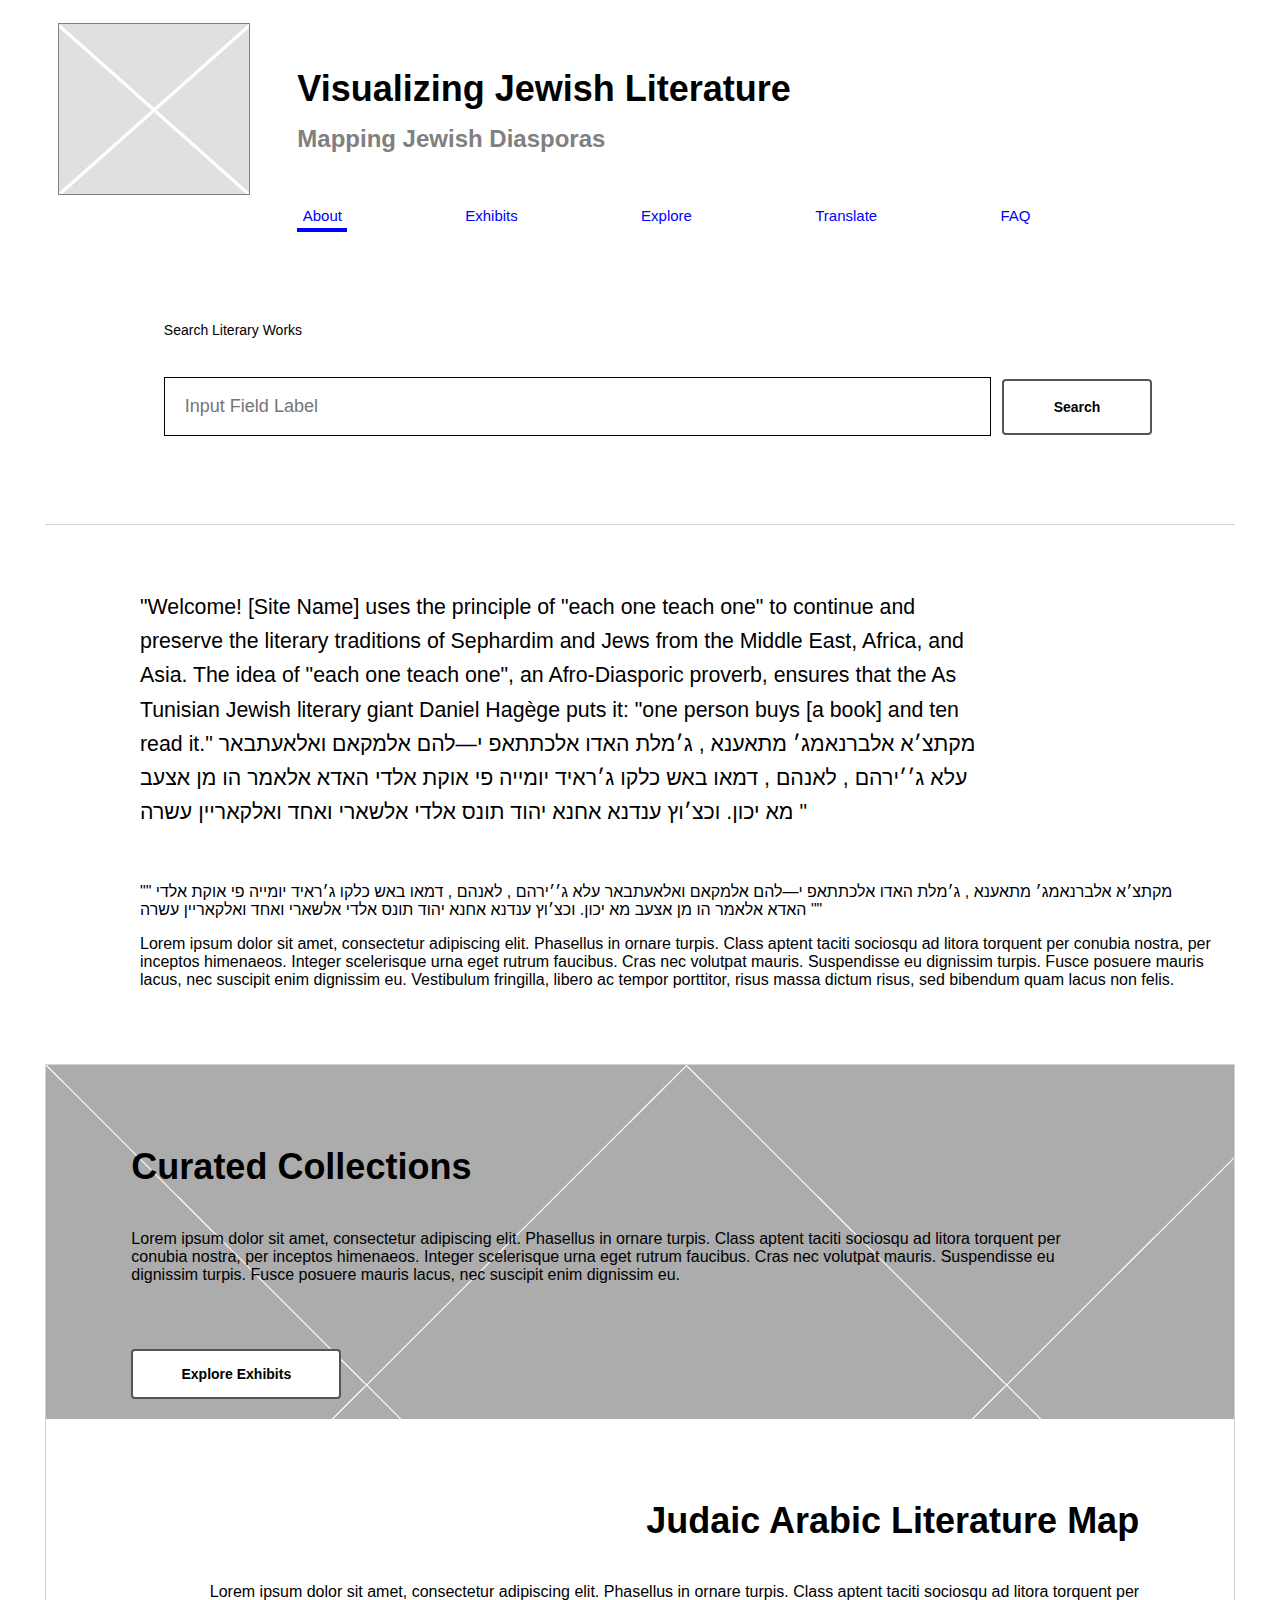
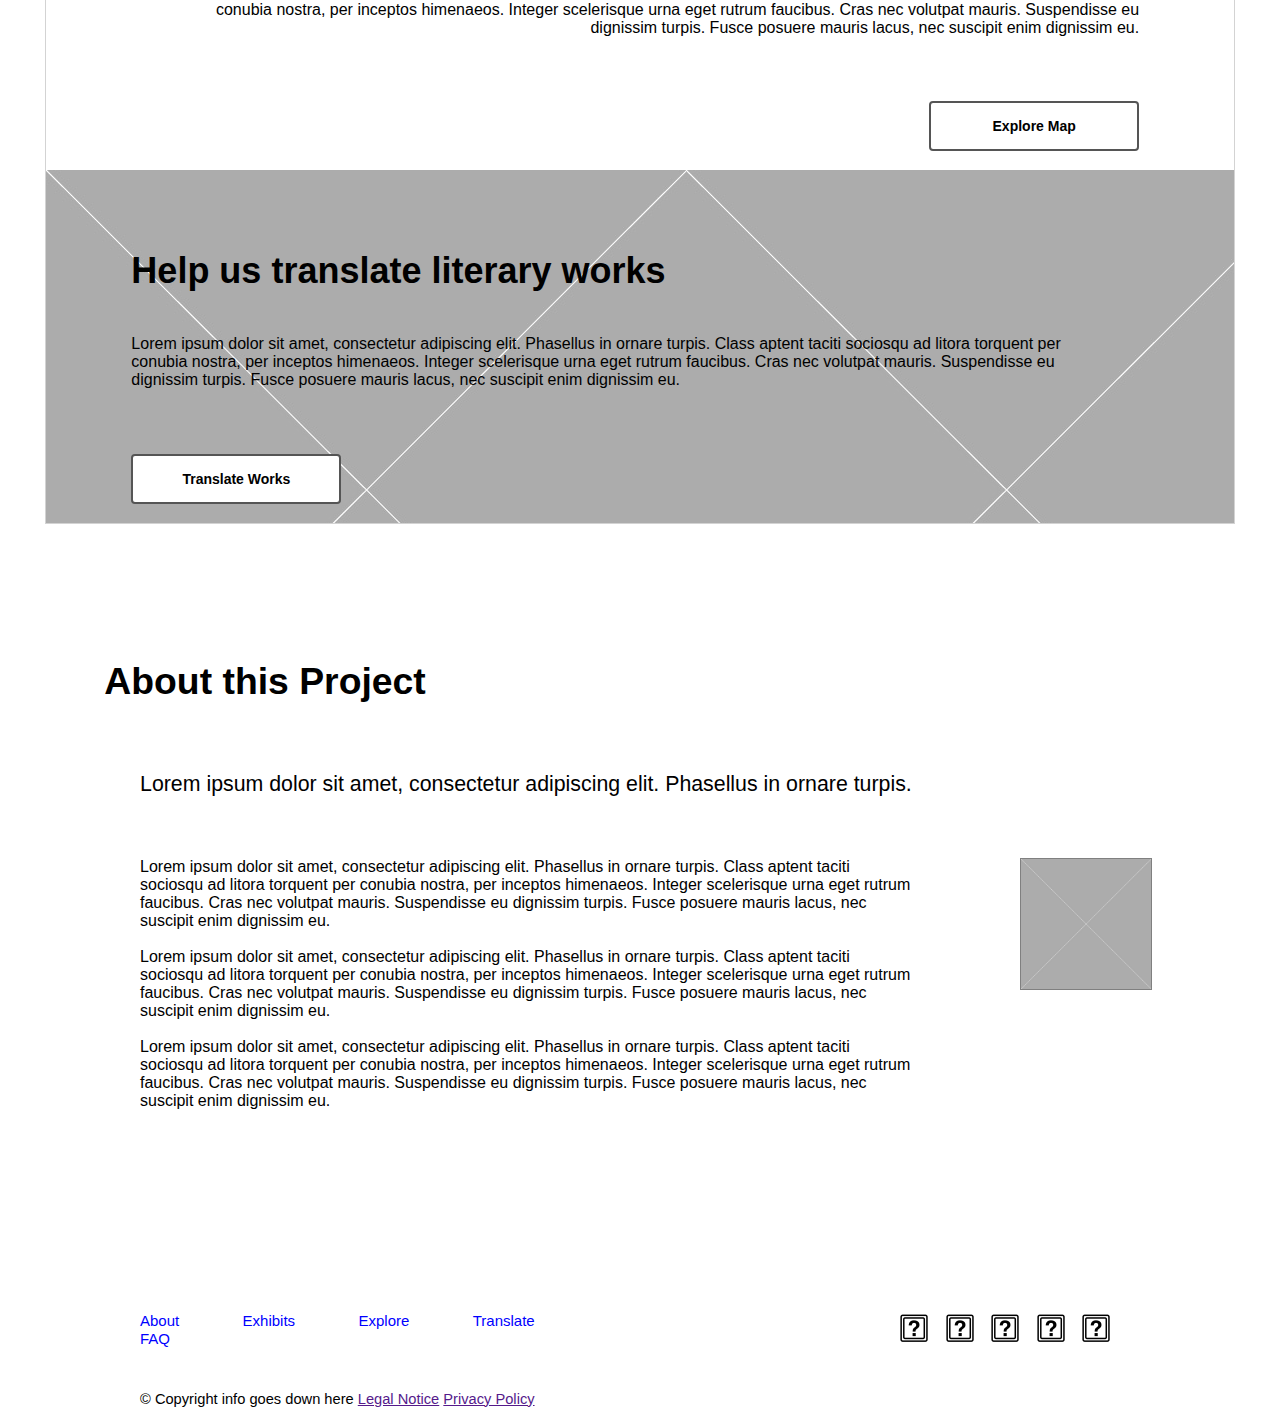
==== commit f18d7f79: "added some intro text" ====
--- a/website/index.html
+++ b/website/index.html
@@ -46,7 +46,7 @@
 
 
         <div class="introduction">
-            <p class="larger-text">"Some large introductory text that can provide an overview of what this page is about. This can be useful for readers that are skimming (everyone)    מקתצ׳א אלברנאמג׳ מתאענא , ג׳מלת האדו אלכתתאפ י—להם אלמקאם ואלאעתבאר עלא ג׳׳ירהם , לאנהם , דמאו באש כלקו ג׳ראיד יומייה פי אוקת אלדי האדא אלאמר הו מן אצעב מא יכון.  וכצ׳וץ ענדנא אחנא יהוד תונס אלדי אלשארי ואחד ואלקאריין עשרה
+            <p class="larger-text-p">"Welcome! [Site Name] uses the principle of "each one teach one" to continue and preserve the literary traditions of Sephardim and Jews from the Middle East, Africa, and Asia. The idea of "each one teach one", an Afro-Diasporic proverb, ensures that the As Tunisian Jewish literary giant Daniel Hagège puts it: "one person buys [a book] and ten read it."     מקתצ׳א אלברנאמג׳ מתאענא , ג׳מלת האדו אלכתתאפ י—להם אלמקאם ואלאעתבאר עלא ג׳׳ירהם , לאנהם , דמאו באש כלקו ג׳ראיד יומייה פי אוקת אלדי האדא אלאמר הו מן אצעב מא יכון.  וכצ׳וץ ענדנא אחנא יהוד תונס אלדי אלשארי ואחד ואלקאריין עשרה
 "</p>
 
             <p>  "" מקתצ׳א אלברנאמג׳ מתאענא , ג׳מלת האדו אלכתתאפ י—להם אלמקאם ואלאעתבאר עלא ג׳׳ירהם , לאנהם , דמאו באש כלקו ג׳ראיד יומייה פי אוקת אלדי האדא אלאמר הו מן אצעב מא יכון.  וכצ׳וץ ענדנא אחנא יהוד תונס אלדי אלשארי ואחד ואלקאריין עשרה ""
@@ -56,14 +56,14 @@
 
 
 
-        <div class="featured-boxes"> 
+        <div class="featured-boxes">
             <div class="featured-odd">
                 <div class="featured-odd-text">
                     <h1>Curated Collections</h1>
                     <p>Lorem ipsum dolor sit amet, consectetur adipiscing elit. Phasellus in ornare turpis. Class aptent taciti sociosqu ad litora torquent per conubia nostra, per inceptos himenaeos. Integer scelerisque urna eget rutrum faucibus. Cras nec volutpat mauris. Suspendisse eu dignissim turpis. Fusce posuere mauris lacus, nec suscipit enim dignissim eu.</p>
-                
+
                 <button onclick="href='exhibits.html'" type="button">Explore Exhibits</button>
-                
+
                 </div>
             </div>
 
@@ -89,13 +89,13 @@
 
         <div class="abt-this-project">
             <div class= 'abt-this-project-text'>
-                <h2>About this Project</h2>
-                <p class="larger-text">Lorem ipsum dolor sit amet, consectetur adipiscing elit. Phasellus in ornare turpis.</p>
+                <h2 class="larger-text-h">About this Project</h2>
+                <p class="larger-text-p">Lorem ipsum dolor sit amet, consectetur adipiscing elit. Phasellus in ornare turpis.</p>
 
                 <img src="images/placeholder-square.jpg" alt="placeholder image">
-                <p>Lorem ipsum dolor sit amet, consectetur adipiscing elit. Phasellus in ornare turpis. Class aptent taciti sociosqu ad litora torquent per conubia nostra, per inceptos himenaeos. Integer scelerisque urna eget rutrum faucibus. Cras nec volutpat mauris. Suspendisse eu dignissim turpis. Fusce posuere mauris lacus, nec suscipit enim dignissim eu. 
+                <p>Lorem ipsum dolor sit amet, consectetur adipiscing elit. Phasellus in ornare turpis. Class aptent taciti sociosqu ad litora torquent per conubia nostra, per inceptos himenaeos. Integer scelerisque urna eget rutrum faucibus. Cras nec volutpat mauris. Suspendisse eu dignissim turpis. Fusce posuere mauris lacus, nec suscipit enim dignissim eu.
                 <br><br>
-                Lorem ipsum dolor sit amet, consectetur adipiscing elit. Phasellus in ornare turpis. Class aptent taciti sociosqu ad litora torquent per conubia nostra, per inceptos himenaeos. Integer scelerisque urna eget rutrum faucibus. Cras nec volutpat mauris. Suspendisse eu dignissim turpis. Fusce posuere mauris lacus, nec suscipit enim dignissim eu. 
+                Lorem ipsum dolor sit amet, consectetur adipiscing elit. Phasellus in ornare turpis. Class aptent taciti sociosqu ad litora torquent per conubia nostra, per inceptos himenaeos. Integer scelerisque urna eget rutrum faucibus. Cras nec volutpat mauris. Suspendisse eu dignissim turpis. Fusce posuere mauris lacus, nec suscipit enim dignissim eu.
                 <br><br>
                 Lorem ipsum dolor sit amet, consectetur adipiscing elit. Phasellus in ornare turpis. Class aptent taciti sociosqu ad litora torquent per conubia nostra, per inceptos himenaeos. Integer scelerisque urna eget rutrum faucibus. Cras nec volutpat mauris. Suspendisse eu dignissim turpis. Fusce posuere mauris lacus, nec suscipit enim dignissim eu. </p>
             </div>
@@ -112,7 +112,7 @@
             <div class="social-media-icons">
                 <img src="images/placeholder-question-mark.png" alt="question mark icon">
                 <img src="images/placeholder-question-mark.png" alt="question mark icon">
-                <img src="images/placeholder-question-mark.png" alt="question mark icon">        
+                <img src="images/placeholder-question-mark.png" alt="question mark icon">
                 <img src="images/placeholder-question-mark.png" alt="question mark icon">
                 <img src="images/placeholder-question-mark.png" alt="question mark icon">
             </div>
@@ -121,8 +121,8 @@
 
 
     <footer>
-        <p>&copy; Copyright info goes down here     
-        <a href="">   Legal Notice</a>     
+        <p>&copy; Copyright info goes down here
+        <a href="">   Legal Notice</a>
         <a href="">   Privacy Policy</a></p>
     </footer>
 
@@ -135,4 +135,3 @@
 
     </body>
 </html>
-
--- a/website/css/jewish_lang_orth.css
+++ b/website/css/jewish_lang_orth.css
@@ -173,7 +173,11 @@
     padding-top: 3%;
 }
 
-p.larger-text{
+
+
+/*This "larger text" serves as in intro in several sections*/
+
+p.larger-text-p{
     font-size: 16pt;
     line-height: 1.6;
     font-family: "Century Gothic", CenturyGothic, AppleGothic, sans-serif;
@@ -260,7 +264,7 @@
 }
 
 
-.abt-this-project h2{
+.larger-text-h{
     width: 65%;
    font-size: 28pt;
     padding-top: 4%;
@@ -444,6 +448,89 @@
 
 
 
+
 /*#################   TRANSLATE PAGE    ##################*/
 
-
+.translation-container{
+/*	display: inline-block;
+*/	width: auto;
+	height: auto;
+	margin: 5%;
+	padding: 3%;
+	border: 1px solid black;
+}
+
+.translation-container h1{
+	width: 65%;
+   	font-size: 28pt;
+    padding-top: 4%;
+    padding-bottom: 3%;
+}
+
+.translation-boxes{
+	display: inline-block;
+	width: 100%;
+	margin: 3%;
+}
+
+.translation-boxes h3{
+	padding-top: 1%;
+	padding-bottom: 1%;
+	font-size: 11pt;
+}
+
+.single-translation-box{
+	display: inline-block;
+	width: 27%;
+	margin: 1%;
+	padding: 1%;
+}
+
+.single-translation-box img{
+	width: 100%;
+}
+
+
+.how-it-works-container{
+	display: inline-block;
+	width: auto;
+	height: auto;
+	margin: 5%;
+	margin-bottom: 10%;
+	padding: 3%;
+	border: 1px solid black;
+}
+
+
+.how-it-works-container .larger-text-p{
+    padding-left: 3%;
+}
+
+
+.how-it-works-container img{
+	height: 500px;
+	display: inline-block;
+	border: 2px solid grey;
+	float: left;
+	margin-top: 5%;
+	margin-left: 10%;
+}
+
+
+.how-it-works-points{
+	display: inline-block;
+	float: right;
+	width: 80%;
+	margin: 1%;
+	margin-top: 7%;
+}
+
+
+.how-it-works-points p{
+	margin-bottom: 10%;	
+	}
+
+
+
+
+
